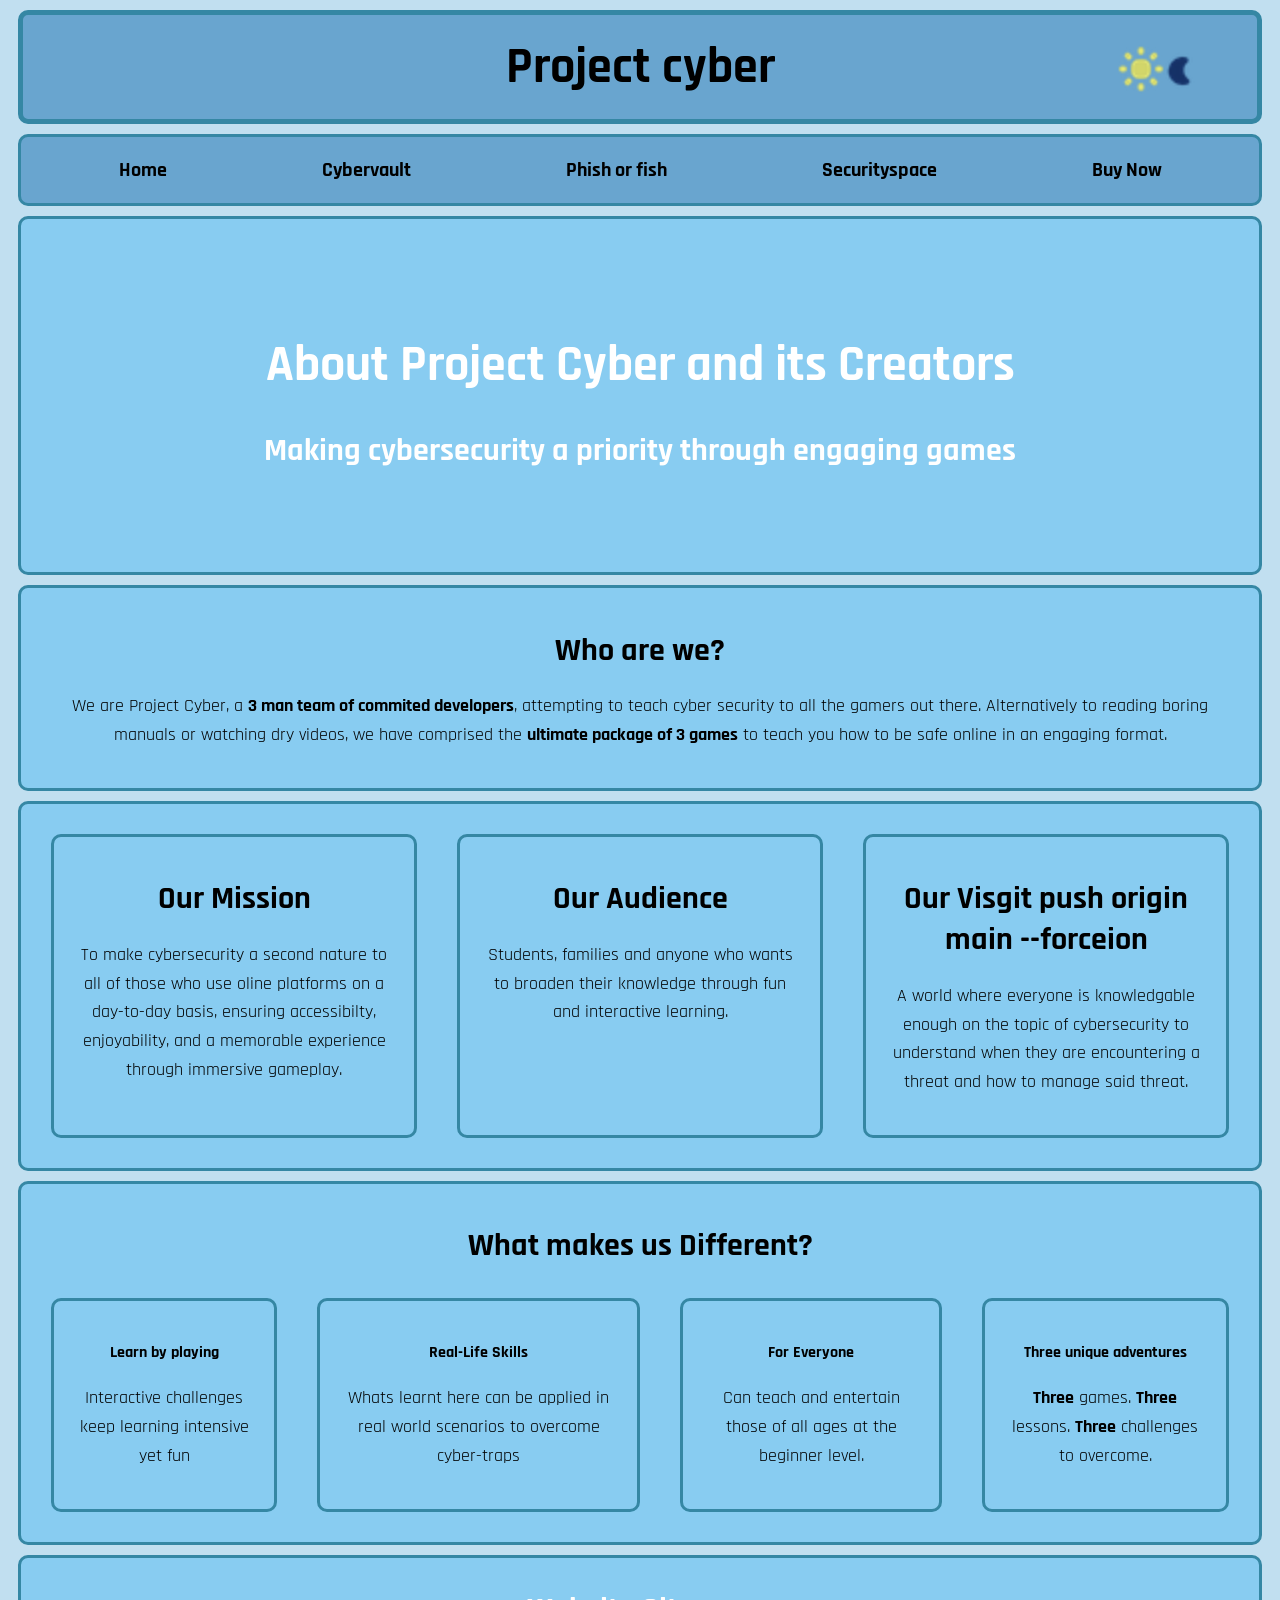
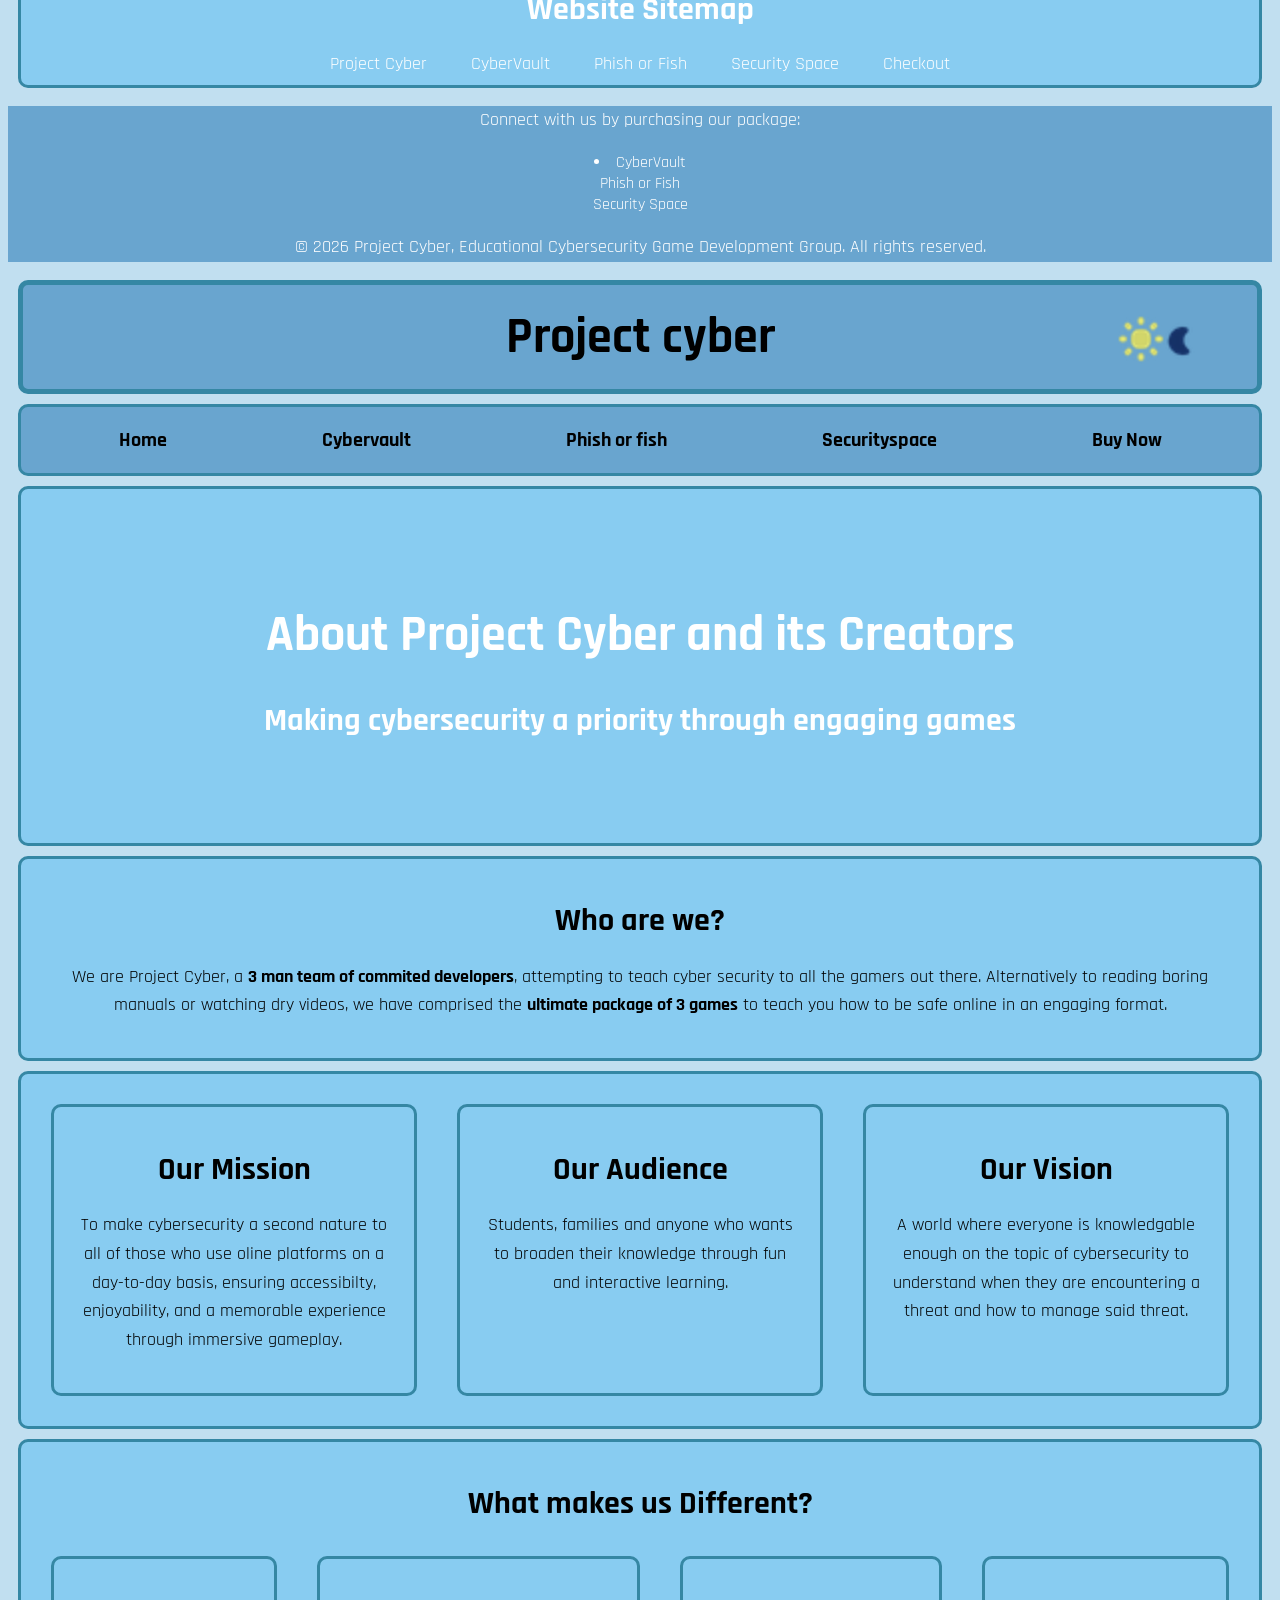
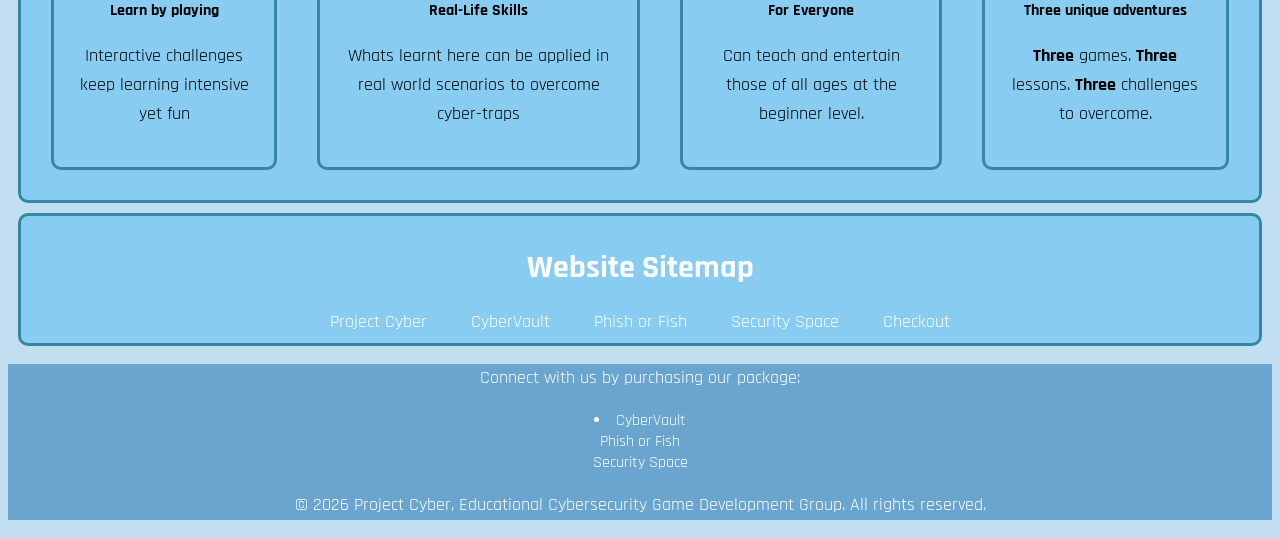
==== aboutus.html @ a11f14c0 "try fix error" ====
<!DOCTYPE html>
<link rel="stylesheet" href="styles.css">
<head>
    <link rel="stylesheet" href="styles.css">
    <link href="https://fonts.googleapis.com/css2?family=Rajdhani:wght@400;600;700&display=swap" rel="stylesheet">
    <title>About Us - Project Cyber</title>
</head>

<body data-theme="default">  
<div class="Webtitle normalcontainer">
    <span class="title">Project cyber</span>

    <label class="switch">
        <input id="toggler" type="checkbox">
           <img class="pressbutton" id="toggleicon" src="images/Sun.png"  alt="sun moon icon">
    </label>
</div>

<div class="Navigationbar normalcontainer">
    <a href="index.html">Home</a>
    <a href="cybervault.html">Cybervault</a>
    <a href="phish_or_fish.html">Phish or fish</a>
    <a href="securityspace.html">Securityspace</a>
    <a href="checkout.html">Buy Now</a>
</div>

<div class="aboutbanner normalcontainer">   
    <h1 class="bigh1">About Project Cyber and its Creators</h1>
    <h1>Making cybersecurity a priority through engaging games</h1>
</div>

<div class="aboutdesciption normalcontainer">   
    <h1>Who are we?</h1>
    <p>We are Project Cyber, a <b>3 man team of commited developers</b>, attempting to teach cyber security to all the gamers out there. Alternatively to reading boring manuals or watching dry videos, we have comprised the <b>ultimate package of 3 games</b> to teach you how to be safe online in an engaging format.</p>

</div>

<div class="mission normalcontainer hovercard">
    <div class="normalcontainer">
        <h1>Our Mission</h1>
        <p>To make cybersecurity a second nature to all of those who use oline platforms on a day-to-day basis, ensuring accessibilty, enjoyability, and a memorable experience through immersive gameplay.  </p>
    </div>

    <div class="normalcontainer">
        <h1>Our Audience</h1>
        <p>Students, families and anyone who wants to broaden their knowledge through fun and interactive learning.</p>
    </div>   
    
    <div class="normalcontainer">
        <h1>Our Visgit push origin main --forceion</h1>
        <p>A world where everyone is knowledgable enough on the topic of cybersecurity to understand when they are encountering a threat and how to manage said threat.</p>
    </div>

</div>



<div class="unique normalcontainer">
    <h1>What makes us Different?</h1>

    <div class="uniquecards hovercard">
        <div class="normalcontainer">
          <h4>Learn by playing</h4> 
           <p> Interactive challenges keep learning intensive yet fun</p> 
        </div>

        <div class="normalcontainer">
          <h4>Real-Life Skills</h4> 
           <p> Whats learnt here can be applied in real world scenarios to overcome cyber-traps</p> 
        </div>

        <div class="normalcontainer">
          <h4>For Everyone</h4> 
           <p> Can teach and entertain those of all ages at the beginner level.</p> 
        </div>
        
        <div class="normalcontainer">
          <h4>Three unique adventures</h4> 
           <p> <b>Three</b> games. <b>Three</b> lessons. <b>Three</b> challenges to overcome.</p> 
        </div>

    </div>
</div>



<div class="sitemap normalcontainer">
    <h1>Website Sitemap</h1>
    <div class="sitemap-links">
        <a href="index.html">Project Cyber</a>
        <a href="cybervault.html">CyberVault</a>
        <a href="phish_or_fish.html">Phish or Fish</a>
        <a href="securityspace.html">Security Space</a>
        <a href="checkout.html">Checkout</a>
    </div>
</div>

<footer>
<p>Connect with us by purchasing our package:
    <li>
        CyberVault<br>
        Phish or Fish<br>
        Security Space<br>
    </li>
</p>
<p>© 2026 Project Cyber, Educational Cybersecurity Game Development Group. All rights reserved.</p>
</footer>    
<script src="theme.js"></script>

</body>
<!DOCTYPE html>
<link rel="stylesheet" href="styles.css">
<head>
    <link rel="stylesheet" href="styles.css">
    <link href="https://fonts.googleapis.com/css2?family=Rajdhani:wght@400;600;700&display=swap" rel="stylesheet">
    <title>About Us - Project Cyber</title>
</head>

<body data-theme="default">  
<div class="Webtitle normalcontainer">
    <span class="title">Project cyber</span>

    <label class="switch">
        <input id="toggler" type="checkbox">
           <img class="pressbutton" id="toggleicon" src="images/Sun.png"  alt="sun moon icon">
    </label>
</div>

<div class="Navigationbar normalcontainer">
    <a href="index.html">Home</a>
    <a href="cybervault.html">Cybervault</a>
    <a href="phish_or_fish.html">Phish or fish</a>
    <a href="securityspace.html">Securityspace</a>
    <a href="checkout.html">Buy Now</a>
</div>

<div class="aboutbanner normalcontainer">   
    <h1 class="bigh1">About Project Cyber and its Creators</h1>
    <h1>Making cybersecurity a priority through engaging games</h1>
</div>

<div class="aboutdesciption normalcontainer">   
    <h1>Who are we?</h1>
    <p>We are Project Cyber, a <b>3 man team of commited developers</b>, attempting to teach cyber security to all the gamers out there. Alternatively to reading boring manuals or watching dry videos, we have comprised the <b>ultimate package of 3 games</b> to teach you how to be safe online in an engaging format.</p>

</div>

<div class="mission normalcontainer hovercard">
    <div class="normalcontainer">
        <h1>Our Mission</h1>
        <p>To make cybersecurity a second nature to all of those who use oline platforms on a day-to-day basis, ensuring accessibilty, enjoyability, and a memorable experience through immersive gameplay.  </p>
    </div>

    <div class="normalcontainer">
        <h1>Our Audience</h1>
        <p>Students, families and anyone who wants to broaden their knowledge through fun and interactive learning.</p>
    </div>   
    
    <div class="normalcontainer">
        <h1>Our Vision</h1>
        <p>A world where everyone is knowledgable enough on the topic of cybersecurity to understand when they are encountering a threat and how to manage said threat.</p>
    </div>

</div>



<div class="unique normalcontainer">
    <h1>What makes us Different?</h1>

    <div class="uniquecards hovercard">
        <div class="normalcontainer">
          <h4>Learn by playing</h4> 
           <p> Interactive challenges keep learning intensive yet fun</p> 
        </div>

        <div class="normalcontainer">
          <h4>Real-Life Skills</h4> 
           <p> Whats learnt here can be applied in real world scenarios to overcome cyber-traps</p> 
        </div>

        <div class="normalcontainer">
          <h4>For Everyone</h4> 
           <p> Can teach and entertain those of all ages at the beginner level.</p> 
        </div>
        
        <div class="normalcontainer">
          <h4>Three unique adventures</h4> 
           <p> <b>Three</b> games. <b>Three</b> lessons. <b>Three</b> challenges to overcome.</p> 
        </div>

    </div>
</div>



<div class="sitemap normalcontainer">
    <h1>Website Sitemap</h1>
    <div class="sitemap-links">
        <a href="index.html">Project Cyber</a>
        <a href="cybervault.html">CyberVault</a>
        <a href="phish_or_fish.html">Phish or Fish</a>
        <a href="securityspace.html">Security Space</a>
        <a href="checkout.html">Checkout</a>
    </div>
</div>

<footer>
<p>Connect with us by purchasing our package:
    <li>
        CyberVault<br>
        Phish or Fish<br>
        Security Space<br>
    </li>
</p>
<p>© 2026 Project Cyber, Educational Cybersecurity Game Development Group. All rights reserved.</p>
</footer>    
<script src="theme.js"></script>

</body>
---- styles.css ----
g/* Light mode theme :root means that it's the default */
:root, [data-theme="default"] {
    --body-bg-color:#C1DFF0;
    --container-bg-color:#88CCF1;
    --container-border-color:#3587A4;
    --topbar-bg-color:#69a5cf;
    --text-color:black;
    --gameicons-bg-color:rgb(167, 213, 253);
    --gdbackground: linear-gradient(to bottom right, #3366cc 0%, #66ffff 100%); /* This is a gradient */
}

/*Colour theme for when toggled on dark mode, will use these variables*/
[data-theme="dark"] {
    --body-bg-color:#0E1A24;
    --container-bg-color:#172D3E;
    --container-border-color:#3587A4;
    --topbar-bg-color:#1F3C53;
    --text-color:#ffffff;
    --gameicons-bg-color:#244966;
    --gdbackground: linear-gradient(to bottom right, #003399 0%, #99ccff 100%);
}



body {
    background-color: var(--body-bg-color);
    color: var(--text-color);
    font-family: 'Rajdhani', sans-serif; /*Applies the font to everything*/
    color:var(--text-color); /* Makes all text default var text colour*/
    text-align: center; /* All text aligned center*/
    
}

.normalbutton a {
    display: inline-block;
    padding: 8px 20px;
    background-color: var(--container-border-color);
    color: white; /* overrides default blue hyperlink colour*/
    text-decoration: none;
    border-radius: 20px;
    font-weight: bold;
    transition: 0.3s;
}

.normalbutton a:hover {
    transform: scale(1.05);
    background-color:#00bfff;
}

.normalcontainer {
    background-color: var(--container-bg-color);
    border: 3px solid var(--container-border-color);
    border-radius: 10px;
    padding: 20px; /* spacing between other stuff */
    margin: 10px;
}

.Webtitle {
    background-color:var(--topbar-bg-color);
    font-size:50px;
    border-width: 5px; /* Overrides the .normalcontainer border width*/
    font-weight:bold;
    justify-content:center;
    display:flex; /* can arrange both title and icon flexibly */
    position: relative;
}

.hovercard div {
    transition: 0.3s;
}

.hovercard div:hover{ /* Hover effect for all hover cards inside a div only, so no p or h2 etc */
    transform: translateY(-8px);
    box-shadow: 0 10px 20px rgba(0,0,0,0.3);
}

p {
    font-size: 18px;
    line-height: 1.6;
    text-decoration: none;
}

.bigh1 {
    font-size: 50px;
}


/* Change theme sun/moon button css */

.switch {
    position: absolute;
    right: 60px;
    top: 15%;
    transition: transform 0.3s; /* Gives transition time */
}

.switch:hover {
    transform: scale(1.1); /* make 1.1 bigger than originally */
}

.switch input {
    display: none; /* Hides the checkbox */
}

.pressbutton {
    width: 80px;
    transition: transform(0.3s);
}


/* Navigation bar css */

.Navigationbar {
    background-color:var(--topbar-bg-color);
    font-size: 20px; 
    display: flex;
    justify-content: space-around; /* spaces everything evenly due to flex */
}

/* Padding for navbar ahrefs */
.Navigationbar a {
    color:black;
    text-decoration:none;
    font-weight: bold; 
    border-radius:10px;
    padding:0 5%; /* 0 padding for top and bottom, 5% padding for left and right */
    transition: 0.3s;
}

.Navigationbar a:hover { /* the css on hover */
    border-radius:10px;
    background-color: #00bfff;
    color: white;
    transform: translateY(-3px);

}

.aboutstats {
    display: flex;
    justify-content: space-around;
    gap: 10px;
    margin-top: 20px;
}

.statcard {
    width: 30%;
    border: 2px solid var(--container-border-color);
    border-radius: 10px;
    padding: 10px;
}

.whycards {
    display: flex;
    justify-content: center;
    gap: 15px;
}

.whycard {
    width: 30%;
    border: 2px solid var(--container-border-color);
    border-radius: 10px;
    padding: 15px;
}

.skillcards {
    flex-wrap: wrap;
    margin-top: 30px;
}

.gameicons {
    width: 100%;
}

.gameicons p {
    margin-bottom: 20px;
}

.gameitem {
    display: inline-block;
    width: 30%; /* Each gameitem takes up 30% of 100% */
    margin: 5px;
    box-sizing: border-box;
    vertical-align: top; 
}

/* Css applies only for images in gameitem div */
.gameitem img { 
    width:90%;
    border: 5px solid var(--container-border-color);
    border-radius: 10px;
    margin: 5px; /*spacing between the images*/
    height: 200px;
    object-fit: cover;
}

.gameitem p {
    border: 2px solid var(--container-border-color);
    border-radius: 20px;
    padding: 8px;
    font-size: 16px;
    font-weight: bold;
    margin: 10px;
    line-height: 1.5;
}

.mainstuff {
    margin: 10px;
    color:white;
    border-radius: 10px;
    background: var(--gdbackground);
    border: 3px solid var(--container-border-color);
    padding-bottom: 20px; /* Padding only for bottom */
}

/* Sitemap css */

.sitemap {
    text-align: center;
    color: white;
    padding: 10px;
}

.sitemap-links a {
    color: white;
    text-decoration: none;
    font-size: 18px;
    margin: 10px;
    padding: 0 10px;
}

.sitemap-links a:hover { 
    background-color: skyblue;
    border-radius: 10px;
}

footer { 
    background-color: var(--topbar-bg-color);
    padding: 0px, 10px;
    color: white;
}

/* About Us page css */

.aboutbanner {
    padding: 80px 20px; /* 80px padding for top and bottom, 20px padding for left and right */
    color: white;
    border-radius: 10px;
    border: 3px solid var(--container-border-color);
}

.mission {
    display: flex;
    justify-content: space-around;
    gap: 20px;
}

.mission .normalcontainer {
    width: 30%;
}


.uniquecards {
    display: flex;
    justify-content: space-around;
    gap: 20px;
    margin-top: 10px;
}

ul {
    list-style:none;
}

/* STYLES FOR ALL INDIVIDUAL GAMES*/

.gamebanner {
    background-size: cover;
    background-repeat: no-repeat;
    background-position: center;
    text-align:center;
    color:white;
    padding: 80px 20px;
    margin:10px;
    border-radius: 10px;
    border: 3px solid var(--container-border-color)
    
}

.securitybanner {
     background-image: url(images/Securityspace.png);
}

.cyberbanner {
    background-image: url(images/Cyberbanner.png);
}

.fishbanner {
    background-image: url(images/fishbanner.png);
}

/* CAROUSEL IMAGES THING */


.gameplay-section img {
    border-radius: 10px;
    border: 3px solid var(--container-border-color);
    transition: 0.3s;
}

.gameplay-section img:hover {
    transform: scale(1.02);
}

.slideshow-container {
    max-width: 99%; /* Just enough space so that the scrolling bar at bottom doesn't appear */
    position: relative;
}

.slide {
    display: none;
}

.slideshow-container img {
    vertical-align: middle; 
    width: 70%;
    height:450px;
}


.prev, .next {
  cursor: pointer;
  position: absolute;
  top: 50%;
  width: auto;
  padding: 16px;
  margin-top: -22px;
  color: white;
  font-weight: bold;
  font-size: 18px;
  transition: 0.3s;
  border-radius: 0 3px 3px 0;
  background-color:#5680bb
}

.prev:hover, .next:hover {
    transform: scale(1.1)
}

/* Position the "next button" to the right */
.next {
  right: 0;
  border-radius: 3px;
  margin: 0 5%;
}

.prev {
    left: 0;
    border-radius: 3px;
    margin: 0 5%;
}

.text {
  color: #f2f2f2;
  font-size: 15px;
  padding: 8px 12px;
  position: absolute;
  bottom: 8px;
  width: 100%;
}

.numbertext {
  color: #f2f2f2;
  font-size: 12px;
  padding: 8px 12px;
  position: absolute;
  top: 0;
}

.simplecards {
    display: flex;
    gap: 20px;
    margin: 20px 10px;
}

.simplecard {
    flex: 1;
    padding: 20px;
}

/* Feature Cards */

.featurecardwrapper {
    display: flex;
    gap: 0.5%; /* Percentage so gap differs for screens */
}

.featurecard {
    width: 48%;
    transition: 0.3s;
}

.featurecard img {
    width: 70%;
    height: 200px;
    padding-top: 10px;
}

/* SECURITYSPACE CSS */


.gradtext {
    background: linear-gradient(to bottom right, #0303c4 0%, #26b968 100%); /* The gradient background for the div */
}

.gradtext2 {
    background: linear-gradient(to bottom right, #3366cc 0%, #33cccc 100%);
}

.gradtext, .gradtext2 {
    -webkit-background-clip: text; /* Makes the gradient only appear on text*/
    background-clip: text;
    color: transparent;
    font-size: 60px; /* makes the text bigger*/
}

/* VIBU PERSONAL PAGE SPECIFIC*/
/* Vertical Facility Map */

.map-room {
    width: 45%;
    padding: 20px;
    background-color: var(--gameicons-bg-color);
    border: 3px solid var(--container-border-color);
    border-radius: 10px;
    display: flex;
    flex-direction: column;
    align-items: center;
    justify-content: flex-start;
}

.zonetext .normalcontainer {
    margin: 0;
    flex: 0 0 auto;
}

.map-room h4 {
    margin: 0;
    margin-top: 15px;
}


.map-room img {
    width: 90%;
    object-fit: cover;
    border-radius: 10px;
    flex: 1;
    min-height: 0;
}

.zonerow {
    display: flex;
    justify-content: center;
    align-items: stretch;
    gap: 20px;
    margin-top: 20px;
}

.zonetext {
    display: flex;
    flex-direction: column;
    gap: 30px;
    width: 35%;
}

.zonetext .normalcontainer h4:first-child {
    margin-top: 0;
    margin-bottom: 10px;
    font-size: 22px;
    color: var(--container-border-color);
}

.zonetext .normalcontainer h4:nth-child(2) {
    font-size: 24px;
    margin-top: 0;
    margin-bottom: 20px;
}


.map-arrow {
    font-size: 45px;
    font-weight: bold;
    color: var(--container-border-color);
    margin-left: 36%;
    margin-top: 20px;
    margin-bottom: 20px;
}

/* Personal CSS for phish or fish webpage */

.quiz-round input {
    display: none; /* Hides the radio buttons */
}

.quiz-round label {
    display: inline block;
    padding: 12px 30px;
    border-radius: 10px;
    margin: 5px;
}

.quiz-round label:hover {
    background-color: var(--container-border-color);
    transform: scale(1.05);
}

#correct, #wrong {
    display: none; /* Hides the correct and wrong messages */
}

#fish:checked ~ #wrong {
    display: block; /* Shows the wrong message if fish is selected */
}

#phish:checked ~ #correct {
    display: block; /* Shows the correct message if fish is selected */
}
---- styles.css ----
g/* Light mode theme :root means that it's the default */
:root, [data-theme="default"] {
    --body-bg-color:#C1DFF0;
    --container-bg-color:#88CCF1;
    --container-border-color:#3587A4;
    --topbar-bg-color:#69a5cf;
    --text-color:black;
    --gameicons-bg-color:rgb(167, 213, 253);
    --gdbackground: linear-gradient(to bottom right, #3366cc 0%, #66ffff 100%); /* This is a gradient */
}

/*Colour theme for when toggled on dark mode, will use these variables*/
[data-theme="dark"] {
    --body-bg-color:#0E1A24;
    --container-bg-color:#172D3E;
    --container-border-color:#3587A4;
    --topbar-bg-color:#1F3C53;
    --text-color:#ffffff;
    --gameicons-bg-color:#244966;
    --gdbackground: linear-gradient(to bottom right, #003399 0%, #99ccff 100%);
}



body {
    background-color: var(--body-bg-color);
    color: var(--text-color);
    font-family: 'Rajdhani', sans-serif; /*Applies the font to everything*/
    color:var(--text-color); /* Makes all text default var text colour*/
    text-align: center; /* All text aligned center*/
    
}

.normalbutton a {
    display: inline-block;
    padding: 8px 20px;
    background-color: var(--container-border-color);
    color: white; /* overrides default blue hyperlink colour*/
    text-decoration: none;
    border-radius: 20px;
    font-weight: bold;
    transition: 0.3s;
}

.normalbutton a:hover {
    transform: scale(1.05);
    background-color:#00bfff;
}

.normalcontainer {
    background-color: var(--container-bg-color);
    border: 3px solid var(--container-border-color);
    border-radius: 10px;
    padding: 20px; /* spacing between other stuff */
    margin: 10px;
}

.Webtitle {
    background-color:var(--topbar-bg-color);
    font-size:50px;
    border-width: 5px; /* Overrides the .normalcontainer border width*/
    font-weight:bold;
    justify-content:center;
    display:flex; /* can arrange both title and icon flexibly */
    position: relative;
}

.hovercard div {
    transition: 0.3s;
}

.hovercard div:hover{ /* Hover effect for all hover cards inside a div only, so no p or h2 etc */
    transform: translateY(-8px);
    box-shadow: 0 10px 20px rgba(0,0,0,0.3);
}

p {
    font-size: 18px;
    line-height: 1.6;
    text-decoration: none;
}

.bigh1 {
    font-size: 50px;
}


/* Change theme sun/moon button css */

.switch {
    position: absolute;
    right: 60px;
    top: 15%;
    transition: transform 0.3s; /* Gives transition time */
}

.switch:hover {
    transform: scale(1.1); /* make 1.1 bigger than originally */
}

.switch input {
    display: none; /* Hides the checkbox */
}

.pressbutton {
    width: 80px;
    transition: transform(0.3s);
}


/* Navigation bar css */

.Navigationbar {
    background-color:var(--topbar-bg-color);
    font-size: 20px; 
    display: flex;
    justify-content: space-around; /* spaces everything evenly due to flex */
}

/* Padding for navbar ahrefs */
.Navigationbar a {
    color:black;
    text-decoration:none;
    font-weight: bold; 
    border-radius:10px;
    padding:0 5%; /* 0 padding for top and bottom, 5% padding for left and right */
    transition: 0.3s;
}

.Navigationbar a:hover { /* the css on hover */
    border-radius:10px;
    background-color: #00bfff;
    color: white;
    transform: translateY(-3px);

}

.aboutstats {
    display: flex;
    justify-content: space-around;
    gap: 10px;
    margin-top: 20px;
}

.statcard {
    width: 30%;
    border: 2px solid var(--container-border-color);
    border-radius: 10px;
    padding: 10px;
}

.whycards {
    display: flex;
    justify-content: center;
    gap: 15px;
}

.whycard {
    width: 30%;
    border: 2px solid var(--container-border-color);
    border-radius: 10px;
    padding: 15px;
}

.skillcards {
    flex-wrap: wrap;
    margin-top: 30px;
}

.gameicons {
    width: 100%;
}

.gameicons p {
    margin-bottom: 20px;
}

.gameitem {
    display: inline-block;
    width: 30%; /* Each gameitem takes up 30% of 100% */
    margin: 5px;
    box-sizing: border-box;
    vertical-align: top; 
}

/* Css applies only for images in gameitem div */
.gameitem img { 
    width:90%;
    border: 5px solid var(--container-border-color);
    border-radius: 10px;
    margin: 5px; /*spacing between the images*/
    height: 200px;
    object-fit: cover;
}

.gameitem p {
    border: 2px solid var(--container-border-color);
    border-radius: 20px;
    padding: 8px;
    font-size: 16px;
    font-weight: bold;
    margin: 10px;
    line-height: 1.5;
}

.mainstuff {
    margin: 10px;
    color:white;
    border-radius: 10px;
    background: var(--gdbackground);
    border: 3px solid var(--container-border-color);
    padding-bottom: 20px; /* Padding only for bottom */
}

/* Sitemap css */

.sitemap {
    text-align: center;
    color: white;
    padding: 10px;
}

.sitemap-links a {
    color: white;
    text-decoration: none;
    font-size: 18px;
    margin: 10px;
    padding: 0 10px;
}

.sitemap-links a:hover { 
    background-color: skyblue;
    border-radius: 10px;
}

footer { 
    background-color: var(--topbar-bg-color);
    padding: 0px, 10px;
    color: white;
}

/* About Us page css */

.aboutbanner {
    padding: 80px 20px; /* 80px padding for top and bottom, 20px padding for left and right */
    color: white;
    border-radius: 10px;
    border: 3px solid var(--container-border-color);
}

.mission {
    display: flex;
    justify-content: space-around;
    gap: 20px;
}

.mission .normalcontainer {
    width: 30%;
}


.uniquecards {
    display: flex;
    justify-content: space-around;
    gap: 20px;
    margin-top: 10px;
}

ul {
    list-style:none;
}

/* STYLES FOR ALL INDIVIDUAL GAMES*/

.gamebanner {
    background-size: cover;
    background-repeat: no-repeat;
    background-position: center;
    text-align:center;
    color:white;
    padding: 80px 20px;
    margin:10px;
    border-radius: 10px;
    border: 3px solid var(--container-border-color)
    
}

.securitybanner {
     background-image: url(images/Securityspace.png);
}

.cyberbanner {
    background-image: url(images/Cyberbanner.png);
}

.fishbanner {
    background-image: url(images/fishbanner.png);
}

/* CAROUSEL IMAGES THING */


.gameplay-section img {
    border-radius: 10px;
    border: 3px solid var(--container-border-color);
    transition: 0.3s;
}

.gameplay-section img:hover {
    transform: scale(1.02);
}

.slideshow-container {
    max-width: 99%; /* Just enough space so that the scrolling bar at bottom doesn't appear */
    position: relative;
}

.slide {
    display: none;
}

.slideshow-container img {
    vertical-align: middle; 
    width: 70%;
    height:450px;
}


.prev, .next {
  cursor: pointer;
  position: absolute;
  top: 50%;
  width: auto;
  padding: 16px;
  margin-top: -22px;
  color: white;
  font-weight: bold;
  font-size: 18px;
  transition: 0.3s;
  border-radius: 0 3px 3px 0;
  background-color:#5680bb
}

.prev:hover, .next:hover {
    transform: scale(1.1)
}

/* Position the "next button" to the right */
.next {
  right: 0;
  border-radius: 3px;
  margin: 0 5%;
}

.prev {
    left: 0;
    border-radius: 3px;
    margin: 0 5%;
}

.text {
  color: #f2f2f2;
  font-size: 15px;
  padding: 8px 12px;
  position: absolute;
  bottom: 8px;
  width: 100%;
}

.numbertext {
  color: #f2f2f2;
  font-size: 12px;
  padding: 8px 12px;
  position: absolute;
  top: 0;
}

.simplecards {
    display: flex;
    gap: 20px;
    margin: 20px 10px;
}

.simplecard {
    flex: 1;
    padding: 20px;
}

/* Feature Cards */

.featurecardwrapper {
    display: flex;
    gap: 0.5%; /* Percentage so gap differs for screens */
}

.featurecard {
    width: 48%;
    transition: 0.3s;
}

.featurecard img {
    width: 70%;
    height: 200px;
    padding-top: 10px;
}

/* SECURITYSPACE CSS */


.gradtext {
    background: linear-gradient(to bottom right, #0303c4 0%, #26b968 100%); /* The gradient background for the div */
}

.gradtext2 {
    background: linear-gradient(to bottom right, #3366cc 0%, #33cccc 100%);
}

.gradtext, .gradtext2 {
    -webkit-background-clip: text; /* Makes the gradient only appear on text*/
    background-clip: text;
    color: transparent;
    font-size: 60px; /* makes the text bigger*/
}

/* VIBU PERSONAL PAGE SPECIFIC*/
/* Vertical Facility Map */

.map-room {
    width: 45%;
    padding: 20px;
    background-color: var(--gameicons-bg-color);
    border: 3px solid var(--container-border-color);
    border-radius: 10px;
    display: flex;
    flex-direction: column;
    align-items: center;
    justify-content: flex-start;
}

.zonetext .normalcontainer {
    margin: 0;
    flex: 0 0 auto;
}

.map-room h4 {
    margin: 0;
    margin-top: 15px;
}


.map-room img {
    width: 90%;
    object-fit: cover;
    border-radius: 10px;
    flex: 1;
    min-height: 0;
}

.zonerow {
    display: flex;
    justify-content: center;
    align-items: stretch;
    gap: 20px;
    margin-top: 20px;
}

.zonetext {
    display: flex;
    flex-direction: column;
    gap: 30px;
    width: 35%;
}

.zonetext .normalcontainer h4:first-child {
    margin-top: 0;
    margin-bottom: 10px;
    font-size: 22px;
    color: var(--container-border-color);
}

.zonetext .normalcontainer h4:nth-child(2) {
    font-size: 24px;
    margin-top: 0;
    margin-bottom: 20px;
}


.map-arrow {
    font-size: 45px;
    font-weight: bold;
    color: var(--container-border-color);
    margin-left: 36%;
    margin-top: 20px;
    margin-bottom: 20px;
}

/* Personal CSS for phish or fish webpage */

.quiz-round input {
    display: none; /* Hides the radio buttons */
}

.quiz-round label {
    display: inline block;
    padding: 12px 30px;
    border-radius: 10px;
    margin: 5px;
}

.quiz-round label:hover {
    background-color: var(--container-border-color);
    transform: scale(1.05);
}

#correct, #wrong {
    display: none; /* Hides the correct and wrong messages */
}

#fish:checked ~ #wrong {
    display: block; /* Shows the wrong message if fish is selected */
}

#phish:checked ~ #correct {
    display: block; /* Shows the correct message if fish is selected */
}
---- styles.css ----
g/* Light mode theme :root means that it's the default */
:root, [data-theme="default"] {
    --body-bg-color:#C1DFF0;
    --container-bg-color:#88CCF1;
    --container-border-color:#3587A4;
    --topbar-bg-color:#69a5cf;
    --text-color:black;
    --gameicons-bg-color:rgb(167, 213, 253);
    --gdbackground: linear-gradient(to bottom right, #3366cc 0%, #66ffff 100%); /* This is a gradient */
}

/*Colour theme for when toggled on dark mode, will use these variables*/
[data-theme="dark"] {
    --body-bg-color:#0E1A24;
    --container-bg-color:#172D3E;
    --container-border-color:#3587A4;
    --topbar-bg-color:#1F3C53;
    --text-color:#ffffff;
    --gameicons-bg-color:#244966;
    --gdbackground: linear-gradient(to bottom right, #003399 0%, #99ccff 100%);
}



body {
    background-color: var(--body-bg-color);
    color: var(--text-color);
    font-family: 'Rajdhani', sans-serif; /*Applies the font to everything*/
    color:var(--text-color); /* Makes all text default var text colour*/
    text-align: center; /* All text aligned center*/
    
}

.normalbutton a {
    display: inline-block;
    padding: 8px 20px;
    background-color: var(--container-border-color);
    color: white; /* overrides default blue hyperlink colour*/
    text-decoration: none;
    border-radius: 20px;
    font-weight: bold;
    transition: 0.3s;
}

.normalbutton a:hover {
    transform: scale(1.05);
    background-color:#00bfff;
}

.normalcontainer {
    background-color: var(--container-bg-color);
    border: 3px solid var(--container-border-color);
    border-radius: 10px;
    padding: 20px; /* spacing between other stuff */
    margin: 10px;
}

.Webtitle {
    background-color:var(--topbar-bg-color);
    font-size:50px;
    border-width: 5px; /* Overrides the .normalcontainer border width*/
    font-weight:bold;
    justify-content:center;
    display:flex; /* can arrange both title and icon flexibly */
    position: relative;
}

.hovercard div {
    transition: 0.3s;
}

.hovercard div:hover{ /* Hover effect for all hover cards inside a div only, so no p or h2 etc */
    transform: translateY(-8px);
    box-shadow: 0 10px 20px rgba(0,0,0,0.3);
}

p {
    font-size: 18px;
    line-height: 1.6;
    text-decoration: none;
}

.bigh1 {
    font-size: 50px;
}


/* Change theme sun/moon button css */

.switch {
    position: absolute;
    right: 60px;
    top: 15%;
    transition: transform 0.3s; /* Gives transition time */
}

.switch:hover {
    transform: scale(1.1); /* make 1.1 bigger than originally */
}

.switch input {
    display: none; /* Hides the checkbox */
}

.pressbutton {
    width: 80px;
    transition: transform(0.3s);
}


/* Navigation bar css */

.Navigationbar {
    background-color:var(--topbar-bg-color);
    font-size: 20px; 
    display: flex;
    justify-content: space-around; /* spaces everything evenly due to flex */
}

/* Padding for navbar ahrefs */
.Navigationbar a {
    color:black;
    text-decoration:none;
    font-weight: bold; 
    border-radius:10px;
    padding:0 5%; /* 0 padding for top and bottom, 5% padding for left and right */
    transition: 0.3s;
}

.Navigationbar a:hover { /* the css on hover */
    border-radius:10px;
    background-color: #00bfff;
    color: white;
    transform: translateY(-3px);

}

.aboutstats {
    display: flex;
    justify-content: space-around;
    gap: 10px;
    margin-top: 20px;
}

.statcard {
    width: 30%;
    border: 2px solid var(--container-border-color);
    border-radius: 10px;
    padding: 10px;
}

.whycards {
    display: flex;
    justify-content: center;
    gap: 15px;
}

.whycard {
    width: 30%;
    border: 2px solid var(--container-border-color);
    border-radius: 10px;
    padding: 15px;
}

.skillcards {
    flex-wrap: wrap;
    margin-top: 30px;
}

.gameicons {
    width: 100%;
}

.gameicons p {
    margin-bottom: 20px;
}

.gameitem {
    display: inline-block;
    width: 30%; /* Each gameitem takes up 30% of 100% */
    margin: 5px;
    box-sizing: border-box;
    vertical-align: top; 
}

/* Css applies only for images in gameitem div */
.gameitem img { 
    width:90%;
    border: 5px solid var(--container-border-color);
    border-radius: 10px;
    margin: 5px; /*spacing between the images*/
    height: 200px;
    object-fit: cover;
}

.gameitem p {
    border: 2px solid var(--container-border-color);
    border-radius: 20px;
    padding: 8px;
    font-size: 16px;
    font-weight: bold;
    margin: 10px;
    line-height: 1.5;
}

.mainstuff {
    margin: 10px;
    color:white;
    border-radius: 10px;
    background: var(--gdbackground);
    border: 3px solid var(--container-border-color);
    padding-bottom: 20px; /* Padding only for bottom */
}

/* Sitemap css */

.sitemap {
    text-align: center;
    color: white;
    padding: 10px;
}

.sitemap-links a {
    color: white;
    text-decoration: none;
    font-size: 18px;
    margin: 10px;
    padding: 0 10px;
}

.sitemap-links a:hover { 
    background-color: skyblue;
    border-radius: 10px;
}

footer { 
    background-color: var(--topbar-bg-color);
    padding: 0px, 10px;
    color: white;
}

/* About Us page css */

.aboutbanner {
    padding: 80px 20px; /* 80px padding for top and bottom, 20px padding for left and right */
    color: white;
    border-radius: 10px;
    border: 3px solid var(--container-border-color);
}

.mission {
    display: flex;
    justify-content: space-around;
    gap: 20px;
}

.mission .normalcontainer {
    width: 30%;
}


.uniquecards {
    display: flex;
    justify-content: space-around;
    gap: 20px;
    margin-top: 10px;
}

ul {
    list-style:none;
}

/* STYLES FOR ALL INDIVIDUAL GAMES*/

.gamebanner {
    background-size: cover;
    background-repeat: no-repeat;
    background-position: center;
    text-align:center;
    color:white;
    padding: 80px 20px;
    margin:10px;
    border-radius: 10px;
    border: 3px solid var(--container-border-color)
    
}

.securitybanner {
     background-image: url(images/Securityspace.png);
}

.cyberbanner {
    background-image: url(images/Cyberbanner.png);
}

.fishbanner {
    background-image: url(images/fishbanner.png);
}

/* CAROUSEL IMAGES THING */


.gameplay-section img {
    border-radius: 10px;
    border: 3px solid var(--container-border-color);
    transition: 0.3s;
}

.gameplay-section img:hover {
    transform: scale(1.02);
}

.slideshow-container {
    max-width: 99%; /* Just enough space so that the scrolling bar at bottom doesn't appear */
    position: relative;
}

.slide {
    display: none;
}

.slideshow-container img {
    vertical-align: middle; 
    width: 70%;
    height:450px;
}


.prev, .next {
  cursor: pointer;
  position: absolute;
  top: 50%;
  width: auto;
  padding: 16px;
  margin-top: -22px;
  color: white;
  font-weight: bold;
  font-size: 18px;
  transition: 0.3s;
  border-radius: 0 3px 3px 0;
  background-color:#5680bb
}

.prev:hover, .next:hover {
    transform: scale(1.1)
}

/* Position the "next button" to the right */
.next {
  right: 0;
  border-radius: 3px;
  margin: 0 5%;
}

.prev {
    left: 0;
    border-radius: 3px;
    margin: 0 5%;
}

.text {
  color: #f2f2f2;
  font-size: 15px;
  padding: 8px 12px;
  position: absolute;
  bottom: 8px;
  width: 100%;
}

.numbertext {
  color: #f2f2f2;
  font-size: 12px;
  padding: 8px 12px;
  position: absolute;
  top: 0;
}

.simplecards {
    display: flex;
    gap: 20px;
    margin: 20px 10px;
}

.simplecard {
    flex: 1;
    padding: 20px;
}

/* Feature Cards */

.featurecardwrapper {
    display: flex;
    gap: 0.5%; /* Percentage so gap differs for screens */
}

.featurecard {
    width: 48%;
    transition: 0.3s;
}

.featurecard img {
    width: 70%;
    height: 200px;
    padding-top: 10px;
}

/* SECURITYSPACE CSS */


.gradtext {
    background: linear-gradient(to bottom right, #0303c4 0%, #26b968 100%); /* The gradient background for the div */
}

.gradtext2 {
    background: linear-gradient(to bottom right, #3366cc 0%, #33cccc 100%);
}

.gradtext, .gradtext2 {
    -webkit-background-clip: text; /* Makes the gradient only appear on text*/
    background-clip: text;
    color: transparent;
    font-size: 60px; /* makes the text bigger*/
}

/* VIBU PERSONAL PAGE SPECIFIC*/
/* Vertical Facility Map */

.map-room {
    width: 45%;
    padding: 20px;
    background-color: var(--gameicons-bg-color);
    border: 3px solid var(--container-border-color);
    border-radius: 10px;
    display: flex;
    flex-direction: column;
    align-items: center;
    justify-content: flex-start;
}

.zonetext .normalcontainer {
    margin: 0;
    flex: 0 0 auto;
}

.map-room h4 {
    margin: 0;
    margin-top: 15px;
}


.map-room img {
    width: 90%;
    object-fit: cover;
    border-radius: 10px;
    flex: 1;
    min-height: 0;
}

.zonerow {
    display: flex;
    justify-content: center;
    align-items: stretch;
    gap: 20px;
    margin-top: 20px;
}

.zonetext {
    display: flex;
    flex-direction: column;
    gap: 30px;
    width: 35%;
}

.zonetext .normalcontainer h4:first-child {
    margin-top: 0;
    margin-bottom: 10px;
    font-size: 22px;
    color: var(--container-border-color);
}

.zonetext .normalcontainer h4:nth-child(2) {
    font-size: 24px;
    margin-top: 0;
    margin-bottom: 20px;
}


.map-arrow {
    font-size: 45px;
    font-weight: bold;
    color: var(--container-border-color);
    margin-left: 36%;
    margin-top: 20px;
    margin-bottom: 20px;
}

/* Personal CSS for phish or fish webpage */

.quiz-round input {
    display: none; /* Hides the radio buttons */
}

.quiz-round label {
    display: inline block;
    padding: 12px 30px;
    border-radius: 10px;
    margin: 5px;
}

.quiz-round label:hover {
    background-color: var(--container-border-color);
    transform: scale(1.05);
}

#correct, #wrong {
    display: none; /* Hides the correct and wrong messages */
}

#fish:checked ~ #wrong {
    display: block; /* Shows the wrong message if fish is selected */
}

#phish:checked ~ #correct {
    display: block; /* Shows the correct message if fish is selected */
}
---- styles.css ----
g/* Light mode theme :root means that it's the default */
:root, [data-theme="default"] {
    --body-bg-color:#C1DFF0;
    --container-bg-color:#88CCF1;
    --container-border-color:#3587A4;
    --topbar-bg-color:#69a5cf;
    --text-color:black;
    --gameicons-bg-color:rgb(167, 213, 253);
    --gdbackground: linear-gradient(to bottom right, #3366cc 0%, #66ffff 100%); /* This is a gradient */
}

/*Colour theme for when toggled on dark mode, will use these variables*/
[data-theme="dark"] {
    --body-bg-color:#0E1A24;
    --container-bg-color:#172D3E;
    --container-border-color:#3587A4;
    --topbar-bg-color:#1F3C53;
    --text-color:#ffffff;
    --gameicons-bg-color:#244966;
    --gdbackground: linear-gradient(to bottom right, #003399 0%, #99ccff 100%);
}



body {
    background-color: var(--body-bg-color);
    color: var(--text-color);
    font-family: 'Rajdhani', sans-serif; /*Applies the font to everything*/
    color:var(--text-color); /* Makes all text default var text colour*/
    text-align: center; /* All text aligned center*/
    
}

.normalbutton a {
    display: inline-block;
    padding: 8px 20px;
    background-color: var(--container-border-color);
    color: white; /* overrides default blue hyperlink colour*/
    text-decoration: none;
    border-radius: 20px;
    font-weight: bold;
    transition: 0.3s;
}

.normalbutton a:hover {
    transform: scale(1.05);
    background-color:#00bfff;
}

.normalcontainer {
    background-color: var(--container-bg-color);
    border: 3px solid var(--container-border-color);
    border-radius: 10px;
    padding: 20px; /* spacing between other stuff */
    margin: 10px;
}

.Webtitle {
    background-color:var(--topbar-bg-color);
    font-size:50px;
    border-width: 5px; /* Overrides the .normalcontainer border width*/
    font-weight:bold;
    justify-content:center;
    display:flex; /* can arrange both title and icon flexibly */
    position: relative;
}

.hovercard div {
    transition: 0.3s;
}

.hovercard div:hover{ /* Hover effect for all hover cards inside a div only, so no p or h2 etc */
    transform: translateY(-8px);
    box-shadow: 0 10px 20px rgba(0,0,0,0.3);
}

p {
    font-size: 18px;
    line-height: 1.6;
    text-decoration: none;
}

.bigh1 {
    font-size: 50px;
}


/* Change theme sun/moon button css */

.switch {
    position: absolute;
    right: 60px;
    top: 15%;
    transition: transform 0.3s; /* Gives transition time */
}

.switch:hover {
    transform: scale(1.1); /* make 1.1 bigger than originally */
}

.switch input {
    display: none; /* Hides the checkbox */
}

.pressbutton {
    width: 80px;
    transition: transform(0.3s);
}


/* Navigation bar css */

.Navigationbar {
    background-color:var(--topbar-bg-color);
    font-size: 20px; 
    display: flex;
    justify-content: space-around; /* spaces everything evenly due to flex */
}

/* Padding for navbar ahrefs */
.Navigationbar a {
    color:black;
    text-decoration:none;
    font-weight: bold; 
    border-radius:10px;
    padding:0 5%; /* 0 padding for top and bottom, 5% padding for left and right */
    transition: 0.3s;
}

.Navigationbar a:hover { /* the css on hover */
    border-radius:10px;
    background-color: #00bfff;
    color: white;
    transform: translateY(-3px);

}

.aboutstats {
    display: flex;
    justify-content: space-around;
    gap: 10px;
    margin-top: 20px;
}

.statcard {
    width: 30%;
    border: 2px solid var(--container-border-color);
    border-radius: 10px;
    padding: 10px;
}

.whycards {
    display: flex;
    justify-content: center;
    gap: 15px;
}

.whycard {
    width: 30%;
    border: 2px solid var(--container-border-color);
    border-radius: 10px;
    padding: 15px;
}

.skillcards {
    flex-wrap: wrap;
    margin-top: 30px;
}

.gameicons {
    width: 100%;
}

.gameicons p {
    margin-bottom: 20px;
}

.gameitem {
    display: inline-block;
    width: 30%; /* Each gameitem takes up 30% of 100% */
    margin: 5px;
    box-sizing: border-box;
    vertical-align: top; 
}

/* Css applies only for images in gameitem div */
.gameitem img { 
    width:90%;
    border: 5px solid var(--container-border-color);
    border-radius: 10px;
    margin: 5px; /*spacing between the images*/
    height: 200px;
    object-fit: cover;
}

.gameitem p {
    border: 2px solid var(--container-border-color);
    border-radius: 20px;
    padding: 8px;
    font-size: 16px;
    font-weight: bold;
    margin: 10px;
    line-height: 1.5;
}

.mainstuff {
    margin: 10px;
    color:white;
    border-radius: 10px;
    background: var(--gdbackground);
    border: 3px solid var(--container-border-color);
    padding-bottom: 20px; /* Padding only for bottom */
}

/* Sitemap css */

.sitemap {
    text-align: center;
    color: white;
    padding: 10px;
}

.sitemap-links a {
    color: white;
    text-decoration: none;
    font-size: 18px;
    margin: 10px;
    padding: 0 10px;
}

.sitemap-links a:hover { 
    background-color: skyblue;
    border-radius: 10px;
}

footer { 
    background-color: var(--topbar-bg-color);
    padding: 0px, 10px;
    color: white;
}

/* About Us page css */

.aboutbanner {
    padding: 80px 20px; /* 80px padding for top and bottom, 20px padding for left and right */
    color: white;
    border-radius: 10px;
    border: 3px solid var(--container-border-color);
}

.mission {
    display: flex;
    justify-content: space-around;
    gap: 20px;
}

.mission .normalcontainer {
    width: 30%;
}


.uniquecards {
    display: flex;
    justify-content: space-around;
    gap: 20px;
    margin-top: 10px;
}

ul {
    list-style:none;
}

/* STYLES FOR ALL INDIVIDUAL GAMES*/

.gamebanner {
    background-size: cover;
    background-repeat: no-repeat;
    background-position: center;
    text-align:center;
    color:white;
    padding: 80px 20px;
    margin:10px;
    border-radius: 10px;
    border: 3px solid var(--container-border-color)
    
}

.securitybanner {
     background-image: url(images/Securityspace.png);
}

.cyberbanner {
    background-image: url(images/Cyberbanner.png);
}

.fishbanner {
    background-image: url(images/fishbanner.png);
}

/* CAROUSEL IMAGES THING */


.gameplay-section img {
    border-radius: 10px;
    border: 3px solid var(--container-border-color);
    transition: 0.3s;
}

.gameplay-section img:hover {
    transform: scale(1.02);
}

.slideshow-container {
    max-width: 99%; /* Just enough space so that the scrolling bar at bottom doesn't appear */
    position: relative;
}

.slide {
    display: none;
}

.slideshow-container img {
    vertical-align: middle; 
    width: 70%;
    height:450px;
}


.prev, .next {
  cursor: pointer;
  position: absolute;
  top: 50%;
  width: auto;
  padding: 16px;
  margin-top: -22px;
  color: white;
  font-weight: bold;
  font-size: 18px;
  transition: 0.3s;
  border-radius: 0 3px 3px 0;
  background-color:#5680bb
}

.prev:hover, .next:hover {
    transform: scale(1.1)
}

/* Position the "next button" to the right */
.next {
  right: 0;
  border-radius: 3px;
  margin: 0 5%;
}

.prev {
    left: 0;
    border-radius: 3px;
    margin: 0 5%;
}

.text {
  color: #f2f2f2;
  font-size: 15px;
  padding: 8px 12px;
  position: absolute;
  bottom: 8px;
  width: 100%;
}

.numbertext {
  color: #f2f2f2;
  font-size: 12px;
  padding: 8px 12px;
  position: absolute;
  top: 0;
}

.simplecards {
    display: flex;
    gap: 20px;
    margin: 20px 10px;
}

.simplecard {
    flex: 1;
    padding: 20px;
}

/* Feature Cards */

.featurecardwrapper {
    display: flex;
    gap: 0.5%; /* Percentage so gap differs for screens */
}

.featurecard {
    width: 48%;
    transition: 0.3s;
}

.featurecard img {
    width: 70%;
    height: 200px;
    padding-top: 10px;
}

/* SECURITYSPACE CSS */


.gradtext {
    background: linear-gradient(to bottom right, #0303c4 0%, #26b968 100%); /* The gradient background for the div */
}

.gradtext2 {
    background: linear-gradient(to bottom right, #3366cc 0%, #33cccc 100%);
}

.gradtext, .gradtext2 {
    -webkit-background-clip: text; /* Makes the gradient only appear on text*/
    background-clip: text;
    color: transparent;
    font-size: 60px; /* makes the text bigger*/
}

/* VIBU PERSONAL PAGE SPECIFIC*/
/* Vertical Facility Map */

.map-room {
    width: 45%;
    padding: 20px;
    background-color: var(--gameicons-bg-color);
    border: 3px solid var(--container-border-color);
    border-radius: 10px;
    display: flex;
    flex-direction: column;
    align-items: center;
    justify-content: flex-start;
}

.zonetext .normalcontainer {
    margin: 0;
    flex: 0 0 auto;
}

.map-room h4 {
    margin: 0;
    margin-top: 15px;
}


.map-room img {
    width: 90%;
    object-fit: cover;
    border-radius: 10px;
    flex: 1;
    min-height: 0;
}

.zonerow {
    display: flex;
    justify-content: center;
    align-items: stretch;
    gap: 20px;
    margin-top: 20px;
}

.zonetext {
    display: flex;
    flex-direction: column;
    gap: 30px;
    width: 35%;
}

.zonetext .normalcontainer h4:first-child {
    margin-top: 0;
    margin-bottom: 10px;
    font-size: 22px;
    color: var(--container-border-color);
}

.zonetext .normalcontainer h4:nth-child(2) {
    font-size: 24px;
    margin-top: 0;
    margin-bottom: 20px;
}


.map-arrow {
    font-size: 45px;
    font-weight: bold;
    color: var(--container-border-color);
    margin-left: 36%;
    margin-top: 20px;
    margin-bottom: 20px;
}

/* Personal CSS for phish or fish webpage */

.quiz-round input {
    display: none; /* Hides the radio buttons */
}

.quiz-round label {
    display: inline block;
    padding: 12px 30px;
    border-radius: 10px;
    margin: 5px;
}

.quiz-round label:hover {
    background-color: var(--container-border-color);
    transform: scale(1.05);
}

#correct, #wrong {
    display: none; /* Hides the correct and wrong messages */
}

#fish:checked ~ #wrong {
    display: block; /* Shows the wrong message if fish is selected */
}

#phish:checked ~ #correct {
    display: block; /* Shows the correct message if fish is selected */
}
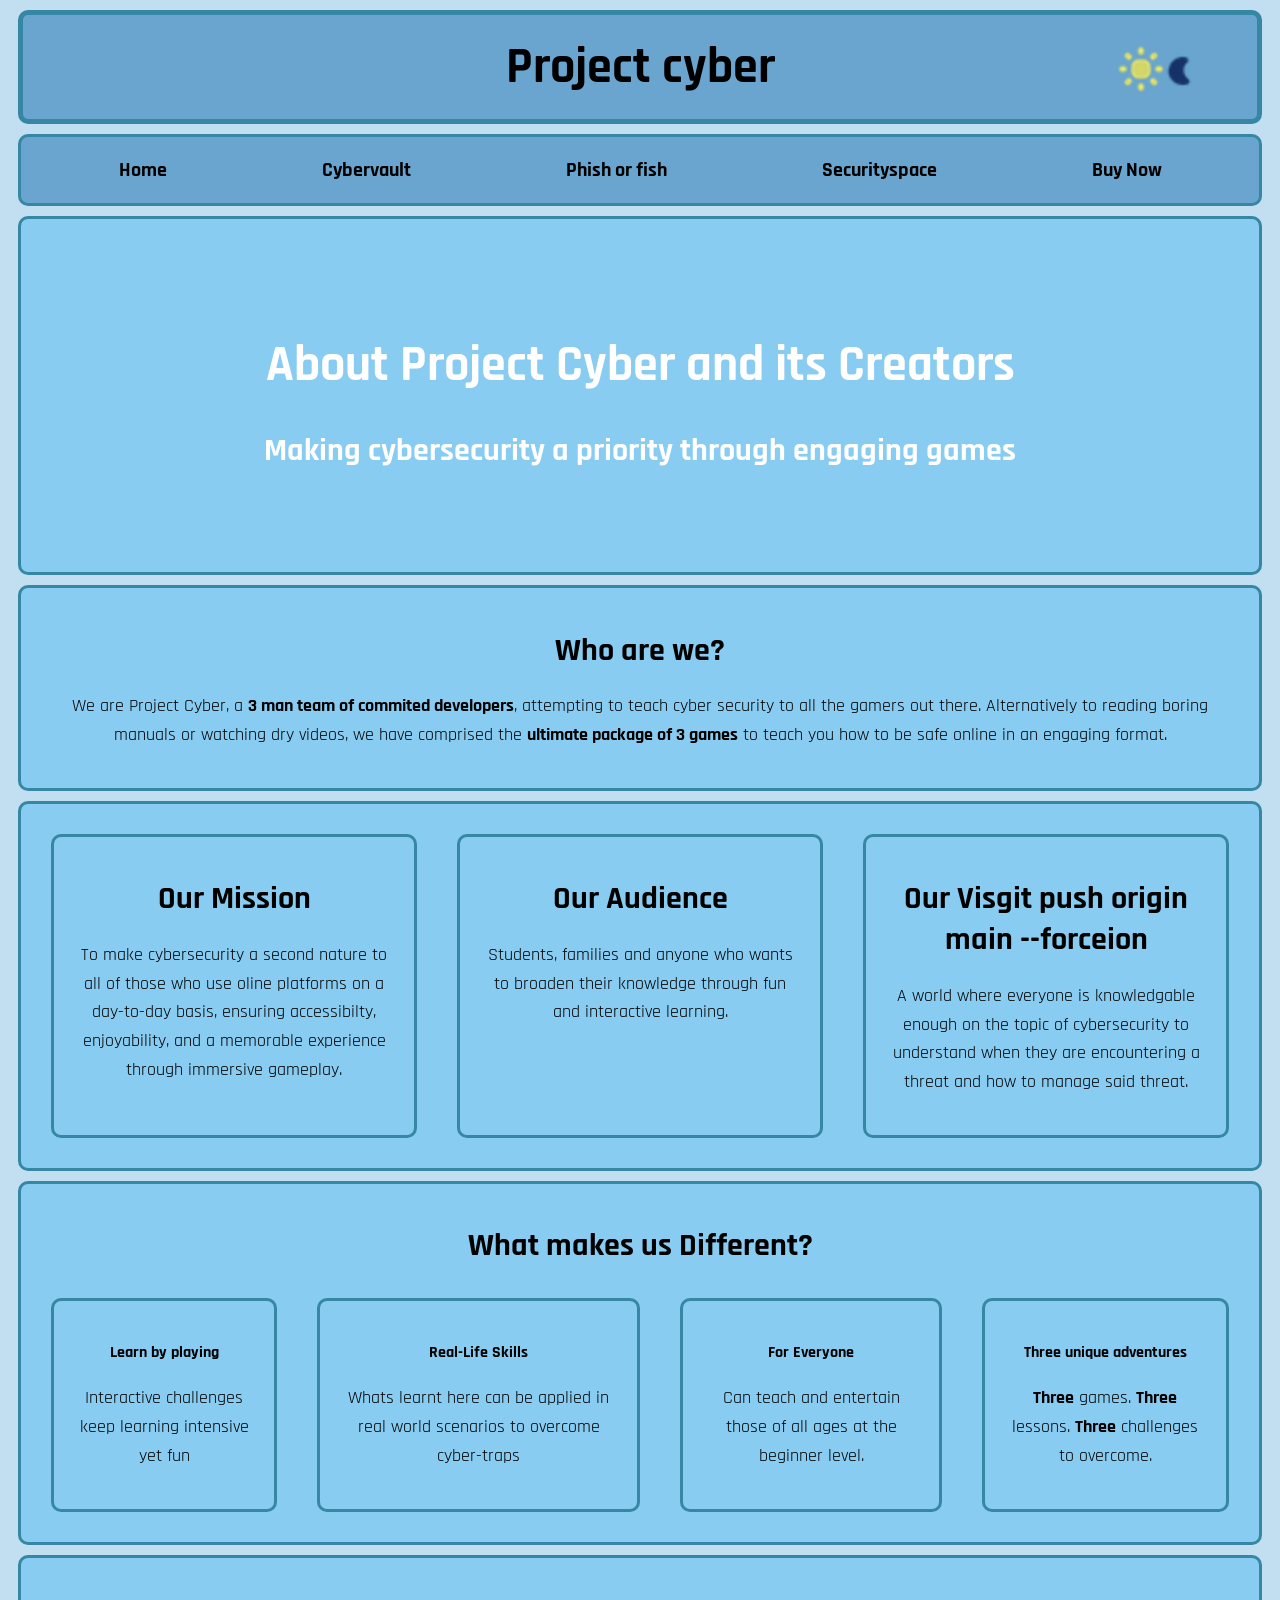
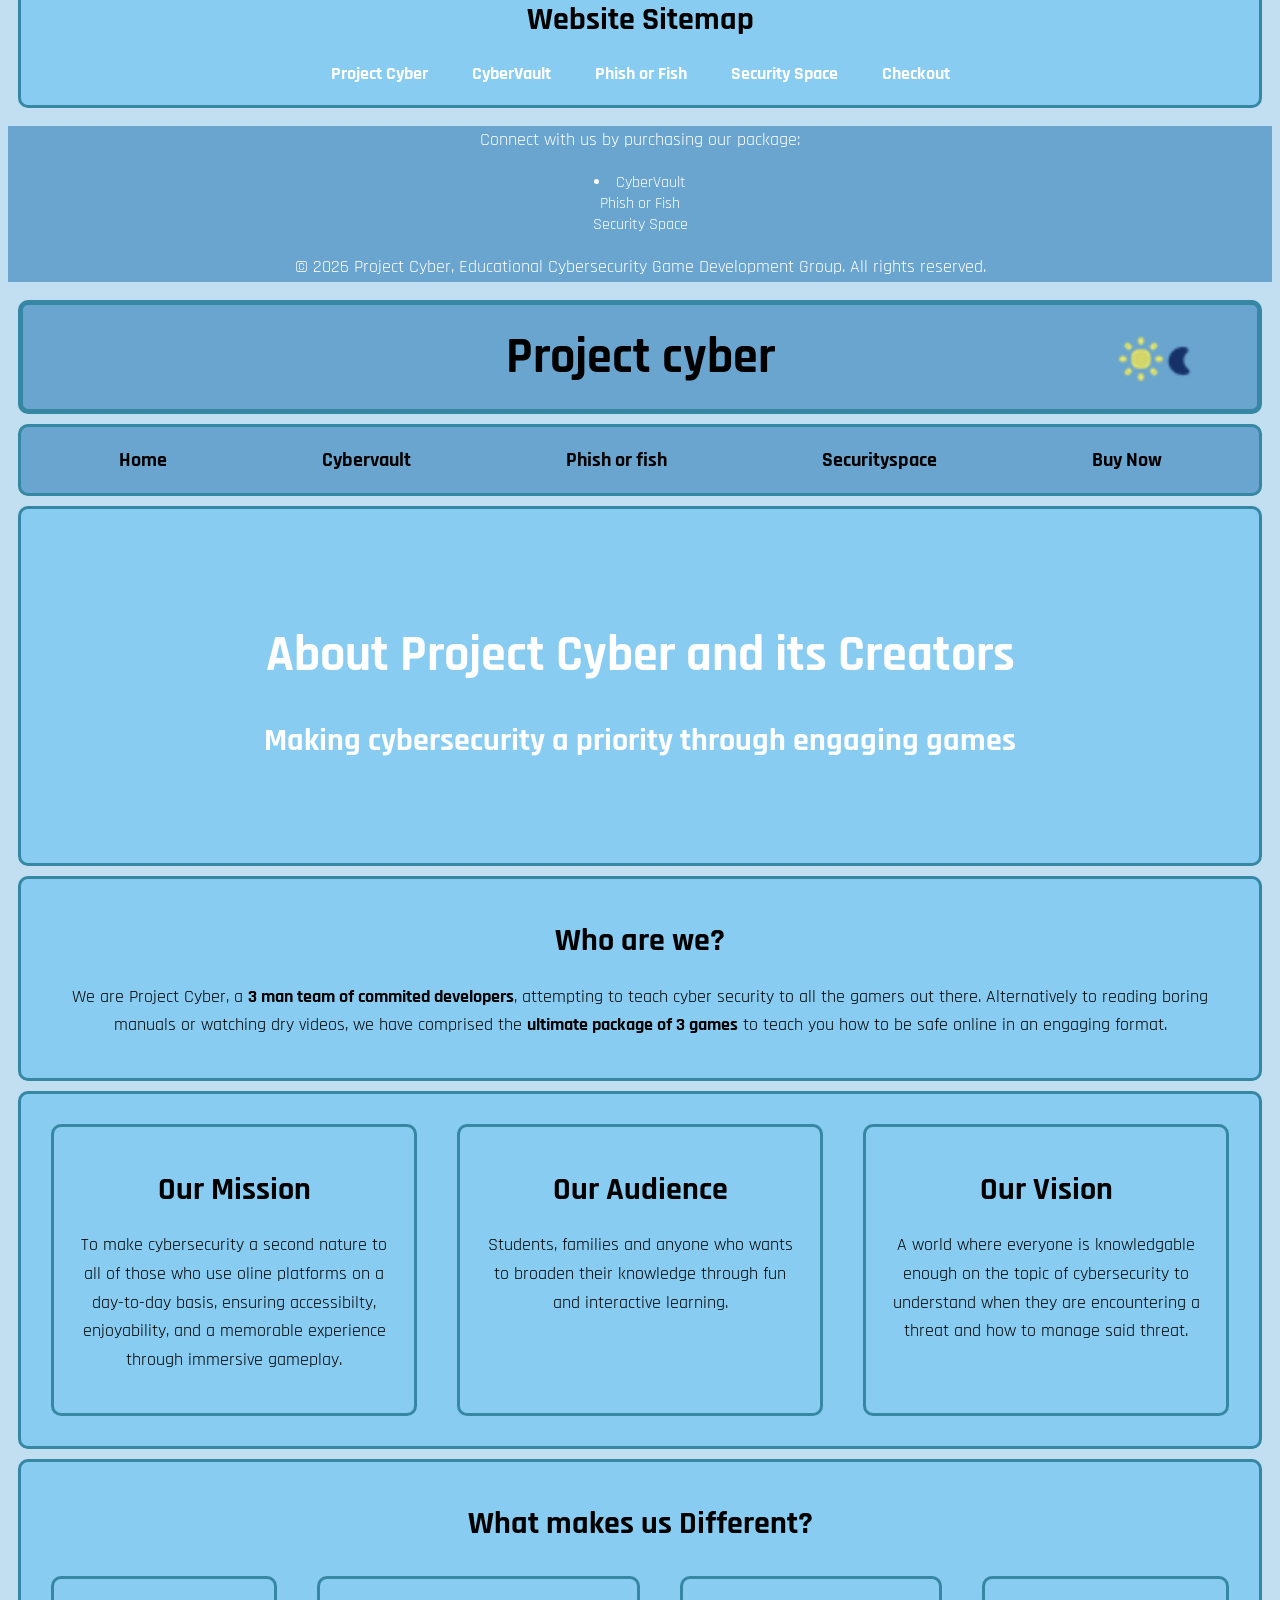
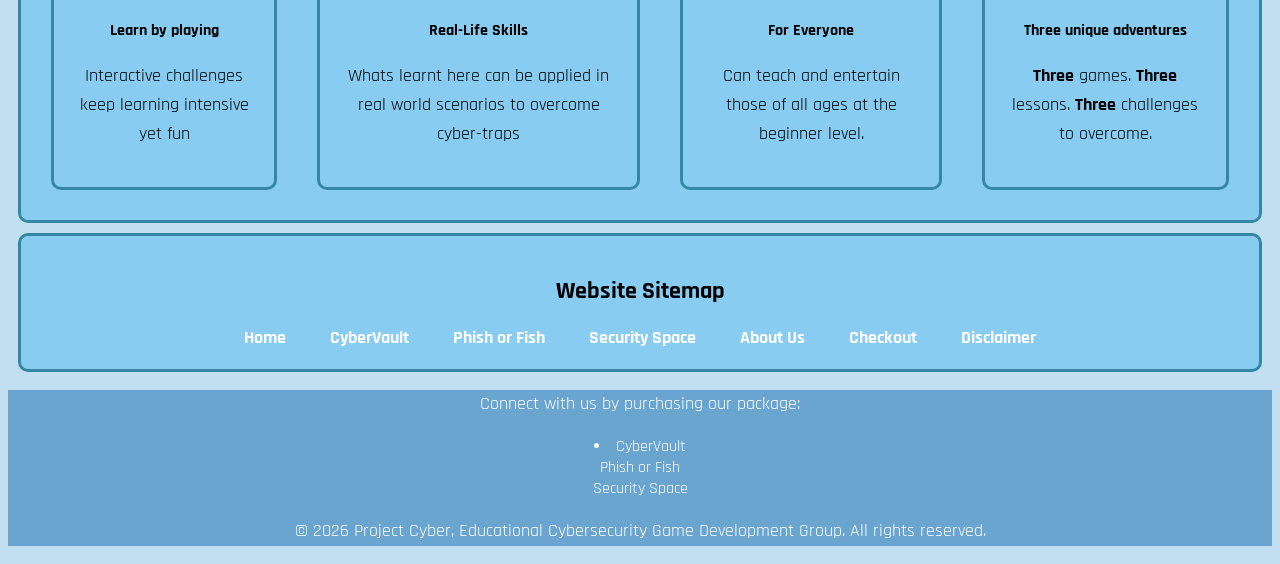
==== commit 5becc9a5: "Major css updates, add disclaimer, new sitemap Co-authored-by: jishnusrinath-dev <jishnusrinath-dev@" ====
--- a/aboutus.html
+++ b/aboutus.html
@@ -195,14 +195,14 @@
 
 
 <div class="sitemap normalcontainer">
-    <h1>Website Sitemap</h1>
-    <div class="sitemap-links">
-        <a href="index.html">Project Cyber</a>
+    <h2>Website Sitemap</h2>
+        <a href="index.html">Home</a>
         <a href="cybervault.html">CyberVault</a>
         <a href="phish_or_fish.html">Phish or Fish</a>
         <a href="securityspace.html">Security Space</a>
+        <a href="aboutus.html">About Us</a>
         <a href="checkout.html">Checkout</a>
-    </div>
+        <a href="disclaimer.html">Disclaimer</a>
 </div>
 
 <footer>
--- a/styles.css
+++ b/styles.css
@@ -1,4 +1,4 @@
-g/* Light mode theme :root means that it's the default */
+/* Light mode theme :root means that it's the default */
 :root, [data-theme="default"] {
     --body-bg-color:#C1DFF0;
     --container-bg-color:#88CCF1;
@@ -14,9 +14,9 @@
     --body-bg-color:#0E1A24;
     --container-bg-color:#172D3E;
     --container-border-color:#3587A4;
-    --topbar-bg-color:#1F3C53;
+    --topbar-bg-color:#315776;
     --text-color:#ffffff;
-    --gameicons-bg-color:#244966;
+    --gameicons-bg-color:#225276;
     --gdbackground: linear-gradient(to bottom right, #003399 0%, #99ccff 100%);
 }
 
@@ -30,6 +30,103 @@
     text-align: center; /* All text aligned center*/
     
 }
+/* Put normalcontainer here so that the .webtitle will override it for the topbar*/
+.normalcontainer {
+    background-color: var(--container-bg-color);
+    border: 3px solid var(--container-border-color);
+    border-radius: 10px;
+    padding: 20px; /* spacing between other stuff */
+    margin: 10px;
+}
+
+.Webtitle {
+    background-color:var(--topbar-bg-color);
+    font-size:50px;
+    border-width: 5px; /* Overrides the .normalcontainer border width*/
+    font-weight:bold;
+    justify-content:center;
+    display:flex; /* can arrange both title and icon flexibly */
+    position: relative;
+}
+
+
+p {
+    font-size: 18px;
+    line-height: 1.6;
+    text-decoration: none;
+}
+
+.bigh1 {
+    font-size: 50px;
+}
+
+
+/* Change theme sun/moon button css */
+
+.switch {
+    position: absolute;
+    right: 60px;
+    top: 15%;
+    transition: transform 0.3s; /* Gives transition time */
+}
+
+.switch:hover {
+    transform: scale(1.1); /* make 1.1 bigger than originally */
+}
+
+.switch input {
+    display: none; /* Hides the checkbox */
+}
+
+.pressbutton {
+    width: 80px;
+    transition: transform(0.3s);
+}
+
+
+/* Navigation bar css */
+
+.Navigationbar {
+    background-color:var(--topbar-bg-color);
+    font-size: 20px; 
+    display: flex;
+    justify-content: space-around; /* spaces everything evenly due to flex */
+}
+
+/* Padding for navbar ahrefs */
+.Navigationbar a, .sitemap a {
+    color:black;
+    text-decoration:none;
+    font-weight: bold; 
+    border-radius:10px;
+    padding:0 5%; /* 0 padding for top and bottom, 5% padding for left and right */
+    transition: 0.3s;
+}
+
+.Navigationbar a:hover, .sitemap a:hover { /* the css on hover */
+    border-radius:10px;
+    background-color: #00bfff;
+    color: white;
+    transform: translateY(-3px);
+
+}
+
+/* Sitemap css */
+
+.sitemap a {
+    color: white;
+    font-size: 18px;
+    margin: 10px;
+    padding: 0 10px;
+}
+/* The footer*/
+footer { 
+    background-color: var(--topbar-bg-color);
+    padding: 0px, 10px;
+    color: white;
+}
+
+/* Button css */
 
 .normalbutton a {
     display: inline-block;
@@ -47,23 +144,23 @@
     background-color:#00bfff;
 }
 
-.normalcontainer {
-    background-color: var(--container-bg-color);
-    border: 3px solid var(--container-border-color);
-    border-radius: 10px;
-    padding: 20px; /* spacing between other stuff */
-    margin: 10px;
-}
-
-.Webtitle {
-    background-color:var(--topbar-bg-color);
-    font-size:50px;
-    border-width: 5px; /* Overrides the .normalcontainer border width*/
-    font-weight:bold;
-    justify-content:center;
-    display:flex; /* can arrange both title and icon flexibly */
-    position: relative;
-}
+.normalbutton a {
+    display: inline-block;
+    padding: 8px 20px;
+    background-color: var(--container-border-color);
+    color: white; /* overrides default blue hyperlink colour*/
+    text-decoration: none;
+    border-radius: 20px;
+    font-weight: bold;
+    transition: 0.3s;
+}
+
+.normalbutton a:hover {
+    transform: scale(1.05);
+    background-color:#00bfff;
+}
+
+/* Most of the cards*/
 
 .hovercard div {
     transition: 0.3s;
@@ -72,67 +169,6 @@
 .hovercard div:hover{ /* Hover effect for all hover cards inside a div only, so no p or h2 etc */
     transform: translateY(-8px);
     box-shadow: 0 10px 20px rgba(0,0,0,0.3);
-}
-
-p {
-    font-size: 18px;
-    line-height: 1.6;
-    text-decoration: none;
-}
-
-.bigh1 {
-    font-size: 50px;
-}
-
-
-/* Change theme sun/moon button css */
-
-.switch {
-    position: absolute;
-    right: 60px;
-    top: 15%;
-    transition: transform 0.3s; /* Gives transition time */
-}
-
-.switch:hover {
-    transform: scale(1.1); /* make 1.1 bigger than originally */
-}
-
-.switch input {
-    display: none; /* Hides the checkbox */
-}
-
-.pressbutton {
-    width: 80px;
-    transition: transform(0.3s);
-}
-
-
-/* Navigation bar css */
-
-.Navigationbar {
-    background-color:var(--topbar-bg-color);
-    font-size: 20px; 
-    display: flex;
-    justify-content: space-around; /* spaces everything evenly due to flex */
-}
-
-/* Padding for navbar ahrefs */
-.Navigationbar a {
-    color:black;
-    text-decoration:none;
-    font-weight: bold; 
-    border-radius:10px;
-    padding:0 5%; /* 0 padding for top and bottom, 5% padding for left and right */
-    transition: 0.3s;
-}
-
-.Navigationbar a:hover { /* the css on hover */
-    border-radius:10px;
-    background-color: #00bfff;
-    color: white;
-    transform: translateY(-3px);
-
 }
 
 .aboutstats {
@@ -203,41 +239,46 @@
     line-height: 1.5;
 }
 
+/* Banners for the top part of pages*/
+/* Selecting two so it applies to both classes */
+.mainstuff, .gamebanner {
+    height: 150px;
+    margin: 10px;
+    border-radius: 10px;
+    padding: 80px 20px;
+    padding-bottom: 130px;
+    border: 3px solid var(--container-border-color);
+    color:white;  
+    
+}
+
+
 .mainstuff {
-    margin: 10px;
-    color:white;
-    border-radius: 10px;
-    background: var(--gdbackground);
-    border: 3px solid var(--container-border-color);
-    padding-bottom: 20px; /* Padding only for bottom */
-}
-
-/* Sitemap css */
-
-.sitemap {
-    text-align: center;
-    color: white;
-    padding: 10px;
-}
-
-.sitemap-links a {
-    color: white;
-    text-decoration: none;
-    font-size: 18px;
-    margin: 10px;
-    padding: 0 10px;
-}
-
-.sitemap-links a:hover { 
-    background-color: skyblue;
-    border-radius: 10px;
-}
-
-footer { 
-    background-color: var(--topbar-bg-color);
-    padding: 0px, 10px;
-    color: white;
-}
+    background: var(--gdbackground); /* the gradient background */
+}
+
+
+/* STYLES FOR ALL INDIVIDUAL GAMES*/
+
+.gamebanner {
+    background-size: cover;
+    background-repeat: no-repeat;
+    background-position: center; 
+}
+
+.securitybanner {
+     background-image: url(images/Securityspace.png);
+}
+
+.cyberbanner {
+    background-image: url(images/Cyberbanner.png);
+}
+
+.fishbanner {
+    background-image: url(images/fishbanner.png);
+}
+
+
 
 /* About Us page css */
 
@@ -270,32 +311,6 @@
     list-style:none;
 }
 
-/* STYLES FOR ALL INDIVIDUAL GAMES*/
-
-.gamebanner {
-    background-size: cover;
-    background-repeat: no-repeat;
-    background-position: center;
-    text-align:center;
-    color:white;
-    padding: 80px 20px;
-    margin:10px;
-    border-radius: 10px;
-    border: 3px solid var(--container-border-color)
-    
-}
-
-.securitybanner {
-     background-image: url(images/Securityspace.png);
-}
-
-.cyberbanner {
-    background-image: url(images/Cyberbanner.png);
-}
-
-.fishbanner {
-    background-image: url(images/fishbanner.png);
-}
 
 /* CAROUSEL IMAGES THING */
 
@@ -365,6 +380,7 @@
   position: absolute;
   bottom: 8px;
   width: 100%;
+  display: block;
 }
 
 .numbertext {
--- a/styles.css
+++ b/styles.css
@@ -1,4 +1,4 @@
-g/* Light mode theme :root means that it's the default */
+/* Light mode theme :root means that it's the default */
 :root, [data-theme="default"] {
     --body-bg-color:#C1DFF0;
     --container-bg-color:#88CCF1;
@@ -14,9 +14,9 @@
     --body-bg-color:#0E1A24;
     --container-bg-color:#172D3E;
     --container-border-color:#3587A4;
-    --topbar-bg-color:#1F3C53;
+    --topbar-bg-color:#315776;
     --text-color:#ffffff;
-    --gameicons-bg-color:#244966;
+    --gameicons-bg-color:#225276;
     --gdbackground: linear-gradient(to bottom right, #003399 0%, #99ccff 100%);
 }
 
@@ -30,6 +30,103 @@
     text-align: center; /* All text aligned center*/
     
 }
+/* Put normalcontainer here so that the .webtitle will override it for the topbar*/
+.normalcontainer {
+    background-color: var(--container-bg-color);
+    border: 3px solid var(--container-border-color);
+    border-radius: 10px;
+    padding: 20px; /* spacing between other stuff */
+    margin: 10px;
+}
+
+.Webtitle {
+    background-color:var(--topbar-bg-color);
+    font-size:50px;
+    border-width: 5px; /* Overrides the .normalcontainer border width*/
+    font-weight:bold;
+    justify-content:center;
+    display:flex; /* can arrange both title and icon flexibly */
+    position: relative;
+}
+
+
+p {
+    font-size: 18px;
+    line-height: 1.6;
+    text-decoration: none;
+}
+
+.bigh1 {
+    font-size: 50px;
+}
+
+
+/* Change theme sun/moon button css */
+
+.switch {
+    position: absolute;
+    right: 60px;
+    top: 15%;
+    transition: transform 0.3s; /* Gives transition time */
+}
+
+.switch:hover {
+    transform: scale(1.1); /* make 1.1 bigger than originally */
+}
+
+.switch input {
+    display: none; /* Hides the checkbox */
+}
+
+.pressbutton {
+    width: 80px;
+    transition: transform(0.3s);
+}
+
+
+/* Navigation bar css */
+
+.Navigationbar {
+    background-color:var(--topbar-bg-color);
+    font-size: 20px; 
+    display: flex;
+    justify-content: space-around; /* spaces everything evenly due to flex */
+}
+
+/* Padding for navbar ahrefs */
+.Navigationbar a, .sitemap a {
+    color:black;
+    text-decoration:none;
+    font-weight: bold; 
+    border-radius:10px;
+    padding:0 5%; /* 0 padding for top and bottom, 5% padding for left and right */
+    transition: 0.3s;
+}
+
+.Navigationbar a:hover, .sitemap a:hover { /* the css on hover */
+    border-radius:10px;
+    background-color: #00bfff;
+    color: white;
+    transform: translateY(-3px);
+
+}
+
+/* Sitemap css */
+
+.sitemap a {
+    color: white;
+    font-size: 18px;
+    margin: 10px;
+    padding: 0 10px;
+}
+/* The footer*/
+footer { 
+    background-color: var(--topbar-bg-color);
+    padding: 0px, 10px;
+    color: white;
+}
+
+/* Button css */
 
 .normalbutton a {
     display: inline-block;
@@ -47,23 +144,23 @@
     background-color:#00bfff;
 }
 
-.normalcontainer {
-    background-color: var(--container-bg-color);
-    border: 3px solid var(--container-border-color);
-    border-radius: 10px;
-    padding: 20px; /* spacing between other stuff */
-    margin: 10px;
-}
-
-.Webtitle {
-    background-color:var(--topbar-bg-color);
-    font-size:50px;
-    border-width: 5px; /* Overrides the .normalcontainer border width*/
-    font-weight:bold;
-    justify-content:center;
-    display:flex; /* can arrange both title and icon flexibly */
-    position: relative;
-}
+.normalbutton a {
+    display: inline-block;
+    padding: 8px 20px;
+    background-color: var(--container-border-color);
+    color: white; /* overrides default blue hyperlink colour*/
+    text-decoration: none;
+    border-radius: 20px;
+    font-weight: bold;
+    transition: 0.3s;
+}
+
+.normalbutton a:hover {
+    transform: scale(1.05);
+    background-color:#00bfff;
+}
+
+/* Most of the cards*/
 
 .hovercard div {
     transition: 0.3s;
@@ -72,67 +169,6 @@
 .hovercard div:hover{ /* Hover effect for all hover cards inside a div only, so no p or h2 etc */
     transform: translateY(-8px);
     box-shadow: 0 10px 20px rgba(0,0,0,0.3);
-}
-
-p {
-    font-size: 18px;
-    line-height: 1.6;
-    text-decoration: none;
-}
-
-.bigh1 {
-    font-size: 50px;
-}
-
-
-/* Change theme sun/moon button css */
-
-.switch {
-    position: absolute;
-    right: 60px;
-    top: 15%;
-    transition: transform 0.3s; /* Gives transition time */
-}
-
-.switch:hover {
-    transform: scale(1.1); /* make 1.1 bigger than originally */
-}
-
-.switch input {
-    display: none; /* Hides the checkbox */
-}
-
-.pressbutton {
-    width: 80px;
-    transition: transform(0.3s);
-}
-
-
-/* Navigation bar css */
-
-.Navigationbar {
-    background-color:var(--topbar-bg-color);
-    font-size: 20px; 
-    display: flex;
-    justify-content: space-around; /* spaces everything evenly due to flex */
-}
-
-/* Padding for navbar ahrefs */
-.Navigationbar a {
-    color:black;
-    text-decoration:none;
-    font-weight: bold; 
-    border-radius:10px;
-    padding:0 5%; /* 0 padding for top and bottom, 5% padding for left and right */
-    transition: 0.3s;
-}
-
-.Navigationbar a:hover { /* the css on hover */
-    border-radius:10px;
-    background-color: #00bfff;
-    color: white;
-    transform: translateY(-3px);
-
 }
 
 .aboutstats {
@@ -203,41 +239,46 @@
     line-height: 1.5;
 }
 
+/* Banners for the top part of pages*/
+/* Selecting two so it applies to both classes */
+.mainstuff, .gamebanner {
+    height: 150px;
+    margin: 10px;
+    border-radius: 10px;
+    padding: 80px 20px;
+    padding-bottom: 130px;
+    border: 3px solid var(--container-border-color);
+    color:white;  
+    
+}
+
+
 .mainstuff {
-    margin: 10px;
-    color:white;
-    border-radius: 10px;
-    background: var(--gdbackground);
-    border: 3px solid var(--container-border-color);
-    padding-bottom: 20px; /* Padding only for bottom */
-}
-
-/* Sitemap css */
-
-.sitemap {
-    text-align: center;
-    color: white;
-    padding: 10px;
-}
-
-.sitemap-links a {
-    color: white;
-    text-decoration: none;
-    font-size: 18px;
-    margin: 10px;
-    padding: 0 10px;
-}
-
-.sitemap-links a:hover { 
-    background-color: skyblue;
-    border-radius: 10px;
-}
-
-footer { 
-    background-color: var(--topbar-bg-color);
-    padding: 0px, 10px;
-    color: white;
-}
+    background: var(--gdbackground); /* the gradient background */
+}
+
+
+/* STYLES FOR ALL INDIVIDUAL GAMES*/
+
+.gamebanner {
+    background-size: cover;
+    background-repeat: no-repeat;
+    background-position: center; 
+}
+
+.securitybanner {
+     background-image: url(images/Securityspace.png);
+}
+
+.cyberbanner {
+    background-image: url(images/Cyberbanner.png);
+}
+
+.fishbanner {
+    background-image: url(images/fishbanner.png);
+}
+
+
 
 /* About Us page css */
 
@@ -270,32 +311,6 @@
     list-style:none;
 }
 
-/* STYLES FOR ALL INDIVIDUAL GAMES*/
-
-.gamebanner {
-    background-size: cover;
-    background-repeat: no-repeat;
-    background-position: center;
-    text-align:center;
-    color:white;
-    padding: 80px 20px;
-    margin:10px;
-    border-radius: 10px;
-    border: 3px solid var(--container-border-color)
-    
-}
-
-.securitybanner {
-     background-image: url(images/Securityspace.png);
-}
-
-.cyberbanner {
-    background-image: url(images/Cyberbanner.png);
-}
-
-.fishbanner {
-    background-image: url(images/fishbanner.png);
-}
 
 /* CAROUSEL IMAGES THING */
 
@@ -365,6 +380,7 @@
   position: absolute;
   bottom: 8px;
   width: 100%;
+  display: block;
 }
 
 .numbertext {
--- a/styles.css
+++ b/styles.css
@@ -1,4 +1,4 @@
-g/* Light mode theme :root means that it's the default */
+/* Light mode theme :root means that it's the default */
 :root, [data-theme="default"] {
     --body-bg-color:#C1DFF0;
     --container-bg-color:#88CCF1;
@@ -14,9 +14,9 @@
     --body-bg-color:#0E1A24;
     --container-bg-color:#172D3E;
     --container-border-color:#3587A4;
-    --topbar-bg-color:#1F3C53;
+    --topbar-bg-color:#315776;
     --text-color:#ffffff;
-    --gameicons-bg-color:#244966;
+    --gameicons-bg-color:#225276;
     --gdbackground: linear-gradient(to bottom right, #003399 0%, #99ccff 100%);
 }
 
@@ -30,6 +30,103 @@
     text-align: center; /* All text aligned center*/
     
 }
+/* Put normalcontainer here so that the .webtitle will override it for the topbar*/
+.normalcontainer {
+    background-color: var(--container-bg-color);
+    border: 3px solid var(--container-border-color);
+    border-radius: 10px;
+    padding: 20px; /* spacing between other stuff */
+    margin: 10px;
+}
+
+.Webtitle {
+    background-color:var(--topbar-bg-color);
+    font-size:50px;
+    border-width: 5px; /* Overrides the .normalcontainer border width*/
+    font-weight:bold;
+    justify-content:center;
+    display:flex; /* can arrange both title and icon flexibly */
+    position: relative;
+}
+
+
+p {
+    font-size: 18px;
+    line-height: 1.6;
+    text-decoration: none;
+}
+
+.bigh1 {
+    font-size: 50px;
+}
+
+
+/* Change theme sun/moon button css */
+
+.switch {
+    position: absolute;
+    right: 60px;
+    top: 15%;
+    transition: transform 0.3s; /* Gives transition time */
+}
+
+.switch:hover {
+    transform: scale(1.1); /* make 1.1 bigger than originally */
+}
+
+.switch input {
+    display: none; /* Hides the checkbox */
+}
+
+.pressbutton {
+    width: 80px;
+    transition: transform(0.3s);
+}
+
+
+/* Navigation bar css */
+
+.Navigationbar {
+    background-color:var(--topbar-bg-color);
+    font-size: 20px; 
+    display: flex;
+    justify-content: space-around; /* spaces everything evenly due to flex */
+}
+
+/* Padding for navbar ahrefs */
+.Navigationbar a, .sitemap a {
+    color:black;
+    text-decoration:none;
+    font-weight: bold; 
+    border-radius:10px;
+    padding:0 5%; /* 0 padding for top and bottom, 5% padding for left and right */
+    transition: 0.3s;
+}
+
+.Navigationbar a:hover, .sitemap a:hover { /* the css on hover */
+    border-radius:10px;
+    background-color: #00bfff;
+    color: white;
+    transform: translateY(-3px);
+
+}
+
+/* Sitemap css */
+
+.sitemap a {
+    color: white;
+    font-size: 18px;
+    margin: 10px;
+    padding: 0 10px;
+}
+/* The footer*/
+footer { 
+    background-color: var(--topbar-bg-color);
+    padding: 0px, 10px;
+    color: white;
+}
+
+/* Button css */
 
 .normalbutton a {
     display: inline-block;
@@ -47,23 +144,23 @@
     background-color:#00bfff;
 }
 
-.normalcontainer {
-    background-color: var(--container-bg-color);
-    border: 3px solid var(--container-border-color);
-    border-radius: 10px;
-    padding: 20px; /* spacing between other stuff */
-    margin: 10px;
-}
-
-.Webtitle {
-    background-color:var(--topbar-bg-color);
-    font-size:50px;
-    border-width: 5px; /* Overrides the .normalcontainer border width*/
-    font-weight:bold;
-    justify-content:center;
-    display:flex; /* can arrange both title and icon flexibly */
-    position: relative;
-}
+.normalbutton a {
+    display: inline-block;
+    padding: 8px 20px;
+    background-color: var(--container-border-color);
+    color: white; /* overrides default blue hyperlink colour*/
+    text-decoration: none;
+    border-radius: 20px;
+    font-weight: bold;
+    transition: 0.3s;
+}
+
+.normalbutton a:hover {
+    transform: scale(1.05);
+    background-color:#00bfff;
+}
+
+/* Most of the cards*/
 
 .hovercard div {
     transition: 0.3s;
@@ -72,67 +169,6 @@
 .hovercard div:hover{ /* Hover effect for all hover cards inside a div only, so no p or h2 etc */
     transform: translateY(-8px);
     box-shadow: 0 10px 20px rgba(0,0,0,0.3);
-}
-
-p {
-    font-size: 18px;
-    line-height: 1.6;
-    text-decoration: none;
-}
-
-.bigh1 {
-    font-size: 50px;
-}
-
-
-/* Change theme sun/moon button css */
-
-.switch {
-    position: absolute;
-    right: 60px;
-    top: 15%;
-    transition: transform 0.3s; /* Gives transition time */
-}
-
-.switch:hover {
-    transform: scale(1.1); /* make 1.1 bigger than originally */
-}
-
-.switch input {
-    display: none; /* Hides the checkbox */
-}
-
-.pressbutton {
-    width: 80px;
-    transition: transform(0.3s);
-}
-
-
-/* Navigation bar css */
-
-.Navigationbar {
-    background-color:var(--topbar-bg-color);
-    font-size: 20px; 
-    display: flex;
-    justify-content: space-around; /* spaces everything evenly due to flex */
-}
-
-/* Padding for navbar ahrefs */
-.Navigationbar a {
-    color:black;
-    text-decoration:none;
-    font-weight: bold; 
-    border-radius:10px;
-    padding:0 5%; /* 0 padding for top and bottom, 5% padding for left and right */
-    transition: 0.3s;
-}
-
-.Navigationbar a:hover { /* the css on hover */
-    border-radius:10px;
-    background-color: #00bfff;
-    color: white;
-    transform: translateY(-3px);
-
 }
 
 .aboutstats {
@@ -203,41 +239,46 @@
     line-height: 1.5;
 }
 
+/* Banners for the top part of pages*/
+/* Selecting two so it applies to both classes */
+.mainstuff, .gamebanner {
+    height: 150px;
+    margin: 10px;
+    border-radius: 10px;
+    padding: 80px 20px;
+    padding-bottom: 130px;
+    border: 3px solid var(--container-border-color);
+    color:white;  
+    
+}
+
+
 .mainstuff {
-    margin: 10px;
-    color:white;
-    border-radius: 10px;
-    background: var(--gdbackground);
-    border: 3px solid var(--container-border-color);
-    padding-bottom: 20px; /* Padding only for bottom */
-}
-
-/* Sitemap css */
-
-.sitemap {
-    text-align: center;
-    color: white;
-    padding: 10px;
-}
-
-.sitemap-links a {
-    color: white;
-    text-decoration: none;
-    font-size: 18px;
-    margin: 10px;
-    padding: 0 10px;
-}
-
-.sitemap-links a:hover { 
-    background-color: skyblue;
-    border-radius: 10px;
-}
-
-footer { 
-    background-color: var(--topbar-bg-color);
-    padding: 0px, 10px;
-    color: white;
-}
+    background: var(--gdbackground); /* the gradient background */
+}
+
+
+/* STYLES FOR ALL INDIVIDUAL GAMES*/
+
+.gamebanner {
+    background-size: cover;
+    background-repeat: no-repeat;
+    background-position: center; 
+}
+
+.securitybanner {
+     background-image: url(images/Securityspace.png);
+}
+
+.cyberbanner {
+    background-image: url(images/Cyberbanner.png);
+}
+
+.fishbanner {
+    background-image: url(images/fishbanner.png);
+}
+
+
 
 /* About Us page css */
 
@@ -270,32 +311,6 @@
     list-style:none;
 }
 
-/* STYLES FOR ALL INDIVIDUAL GAMES*/
-
-.gamebanner {
-    background-size: cover;
-    background-repeat: no-repeat;
-    background-position: center;
-    text-align:center;
-    color:white;
-    padding: 80px 20px;
-    margin:10px;
-    border-radius: 10px;
-    border: 3px solid var(--container-border-color)
-    
-}
-
-.securitybanner {
-     background-image: url(images/Securityspace.png);
-}
-
-.cyberbanner {
-    background-image: url(images/Cyberbanner.png);
-}
-
-.fishbanner {
-    background-image: url(images/fishbanner.png);
-}
 
 /* CAROUSEL IMAGES THING */
 
@@ -365,6 +380,7 @@
   position: absolute;
   bottom: 8px;
   width: 100%;
+  display: block;
 }
 
 .numbertext {
--- a/styles.css
+++ b/styles.css
@@ -1,4 +1,4 @@
-g/* Light mode theme :root means that it's the default */
+/* Light mode theme :root means that it's the default */
 :root, [data-theme="default"] {
     --body-bg-color:#C1DFF0;
     --container-bg-color:#88CCF1;
@@ -14,9 +14,9 @@
     --body-bg-color:#0E1A24;
     --container-bg-color:#172D3E;
     --container-border-color:#3587A4;
-    --topbar-bg-color:#1F3C53;
+    --topbar-bg-color:#315776;
     --text-color:#ffffff;
-    --gameicons-bg-color:#244966;
+    --gameicons-bg-color:#225276;
     --gdbackground: linear-gradient(to bottom right, #003399 0%, #99ccff 100%);
 }
 
@@ -30,6 +30,103 @@
     text-align: center; /* All text aligned center*/
     
 }
+/* Put normalcontainer here so that the .webtitle will override it for the topbar*/
+.normalcontainer {
+    background-color: var(--container-bg-color);
+    border: 3px solid var(--container-border-color);
+    border-radius: 10px;
+    padding: 20px; /* spacing between other stuff */
+    margin: 10px;
+}
+
+.Webtitle {
+    background-color:var(--topbar-bg-color);
+    font-size:50px;
+    border-width: 5px; /* Overrides the .normalcontainer border width*/
+    font-weight:bold;
+    justify-content:center;
+    display:flex; /* can arrange both title and icon flexibly */
+    position: relative;
+}
+
+
+p {
+    font-size: 18px;
+    line-height: 1.6;
+    text-decoration: none;
+}
+
+.bigh1 {
+    font-size: 50px;
+}
+
+
+/* Change theme sun/moon button css */
+
+.switch {
+    position: absolute;
+    right: 60px;
+    top: 15%;
+    transition: transform 0.3s; /* Gives transition time */
+}
+
+.switch:hover {
+    transform: scale(1.1); /* make 1.1 bigger than originally */
+}
+
+.switch input {
+    display: none; /* Hides the checkbox */
+}
+
+.pressbutton {
+    width: 80px;
+    transition: transform(0.3s);
+}
+
+
+/* Navigation bar css */
+
+.Navigationbar {
+    background-color:var(--topbar-bg-color);
+    font-size: 20px; 
+    display: flex;
+    justify-content: space-around; /* spaces everything evenly due to flex */
+}
+
+/* Padding for navbar ahrefs */
+.Navigationbar a, .sitemap a {
+    color:black;
+    text-decoration:none;
+    font-weight: bold; 
+    border-radius:10px;
+    padding:0 5%; /* 0 padding for top and bottom, 5% padding for left and right */
+    transition: 0.3s;
+}
+
+.Navigationbar a:hover, .sitemap a:hover { /* the css on hover */
+    border-radius:10px;
+    background-color: #00bfff;
+    color: white;
+    transform: translateY(-3px);
+
+}
+
+/* Sitemap css */
+
+.sitemap a {
+    color: white;
+    font-size: 18px;
+    margin: 10px;
+    padding: 0 10px;
+}
+/* The footer*/
+footer { 
+    background-color: var(--topbar-bg-color);
+    padding: 0px, 10px;
+    color: white;
+}
+
+/* Button css */
 
 .normalbutton a {
     display: inline-block;
@@ -47,23 +144,23 @@
     background-color:#00bfff;
 }
 
-.normalcontainer {
-    background-color: var(--container-bg-color);
-    border: 3px solid var(--container-border-color);
-    border-radius: 10px;
-    padding: 20px; /* spacing between other stuff */
-    margin: 10px;
-}
-
-.Webtitle {
-    background-color:var(--topbar-bg-color);
-    font-size:50px;
-    border-width: 5px; /* Overrides the .normalcontainer border width*/
-    font-weight:bold;
-    justify-content:center;
-    display:flex; /* can arrange both title and icon flexibly */
-    position: relative;
-}
+.normalbutton a {
+    display: inline-block;
+    padding: 8px 20px;
+    background-color: var(--container-border-color);
+    color: white; /* overrides default blue hyperlink colour*/
+    text-decoration: none;
+    border-radius: 20px;
+    font-weight: bold;
+    transition: 0.3s;
+}
+
+.normalbutton a:hover {
+    transform: scale(1.05);
+    background-color:#00bfff;
+}
+
+/* Most of the cards*/
 
 .hovercard div {
     transition: 0.3s;
@@ -72,67 +169,6 @@
 .hovercard div:hover{ /* Hover effect for all hover cards inside a div only, so no p or h2 etc */
     transform: translateY(-8px);
     box-shadow: 0 10px 20px rgba(0,0,0,0.3);
-}
-
-p {
-    font-size: 18px;
-    line-height: 1.6;
-    text-decoration: none;
-}
-
-.bigh1 {
-    font-size: 50px;
-}
-
-
-/* Change theme sun/moon button css */
-
-.switch {
-    position: absolute;
-    right: 60px;
-    top: 15%;
-    transition: transform 0.3s; /* Gives transition time */
-}
-
-.switch:hover {
-    transform: scale(1.1); /* make 1.1 bigger than originally */
-}
-
-.switch input {
-    display: none; /* Hides the checkbox */
-}
-
-.pressbutton {
-    width: 80px;
-    transition: transform(0.3s);
-}
-
-
-/* Navigation bar css */
-
-.Navigationbar {
-    background-color:var(--topbar-bg-color);
-    font-size: 20px; 
-    display: flex;
-    justify-content: space-around; /* spaces everything evenly due to flex */
-}
-
-/* Padding for navbar ahrefs */
-.Navigationbar a {
-    color:black;
-    text-decoration:none;
-    font-weight: bold; 
-    border-radius:10px;
-    padding:0 5%; /* 0 padding for top and bottom, 5% padding for left and right */
-    transition: 0.3s;
-}
-
-.Navigationbar a:hover { /* the css on hover */
-    border-radius:10px;
-    background-color: #00bfff;
-    color: white;
-    transform: translateY(-3px);
-
 }
 
 .aboutstats {
@@ -203,41 +239,46 @@
     line-height: 1.5;
 }
 
+/* Banners for the top part of pages*/
+/* Selecting two so it applies to both classes */
+.mainstuff, .gamebanner {
+    height: 150px;
+    margin: 10px;
+    border-radius: 10px;
+    padding: 80px 20px;
+    padding-bottom: 130px;
+    border: 3px solid var(--container-border-color);
+    color:white;  
+    
+}
+
+
 .mainstuff {
-    margin: 10px;
-    color:white;
-    border-radius: 10px;
-    background: var(--gdbackground);
-    border: 3px solid var(--container-border-color);
-    padding-bottom: 20px; /* Padding only for bottom */
-}
-
-/* Sitemap css */
-
-.sitemap {
-    text-align: center;
-    color: white;
-    padding: 10px;
-}
-
-.sitemap-links a {
-    color: white;
-    text-decoration: none;
-    font-size: 18px;
-    margin: 10px;
-    padding: 0 10px;
-}
-
-.sitemap-links a:hover { 
-    background-color: skyblue;
-    border-radius: 10px;
-}
-
-footer { 
-    background-color: var(--topbar-bg-color);
-    padding: 0px, 10px;
-    color: white;
-}
+    background: var(--gdbackground); /* the gradient background */
+}
+
+
+/* STYLES FOR ALL INDIVIDUAL GAMES*/
+
+.gamebanner {
+    background-size: cover;
+    background-repeat: no-repeat;
+    background-position: center; 
+}
+
+.securitybanner {
+     background-image: url(images/Securityspace.png);
+}
+
+.cyberbanner {
+    background-image: url(images/Cyberbanner.png);
+}
+
+.fishbanner {
+    background-image: url(images/fishbanner.png);
+}
+
+
 
 /* About Us page css */
 
@@ -270,32 +311,6 @@
     list-style:none;
 }
 
-/* STYLES FOR ALL INDIVIDUAL GAMES*/
-
-.gamebanner {
-    background-size: cover;
-    background-repeat: no-repeat;
-    background-position: center;
-    text-align:center;
-    color:white;
-    padding: 80px 20px;
-    margin:10px;
-    border-radius: 10px;
-    border: 3px solid var(--container-border-color)
-    
-}
-
-.securitybanner {
-     background-image: url(images/Securityspace.png);
-}
-
-.cyberbanner {
-    background-image: url(images/Cyberbanner.png);
-}
-
-.fishbanner {
-    background-image: url(images/fishbanner.png);
-}
 
 /* CAROUSEL IMAGES THING */
 
@@ -365,6 +380,7 @@
   position: absolute;
   bottom: 8px;
   width: 100%;
+  display: block;
 }
 
 .numbertext {
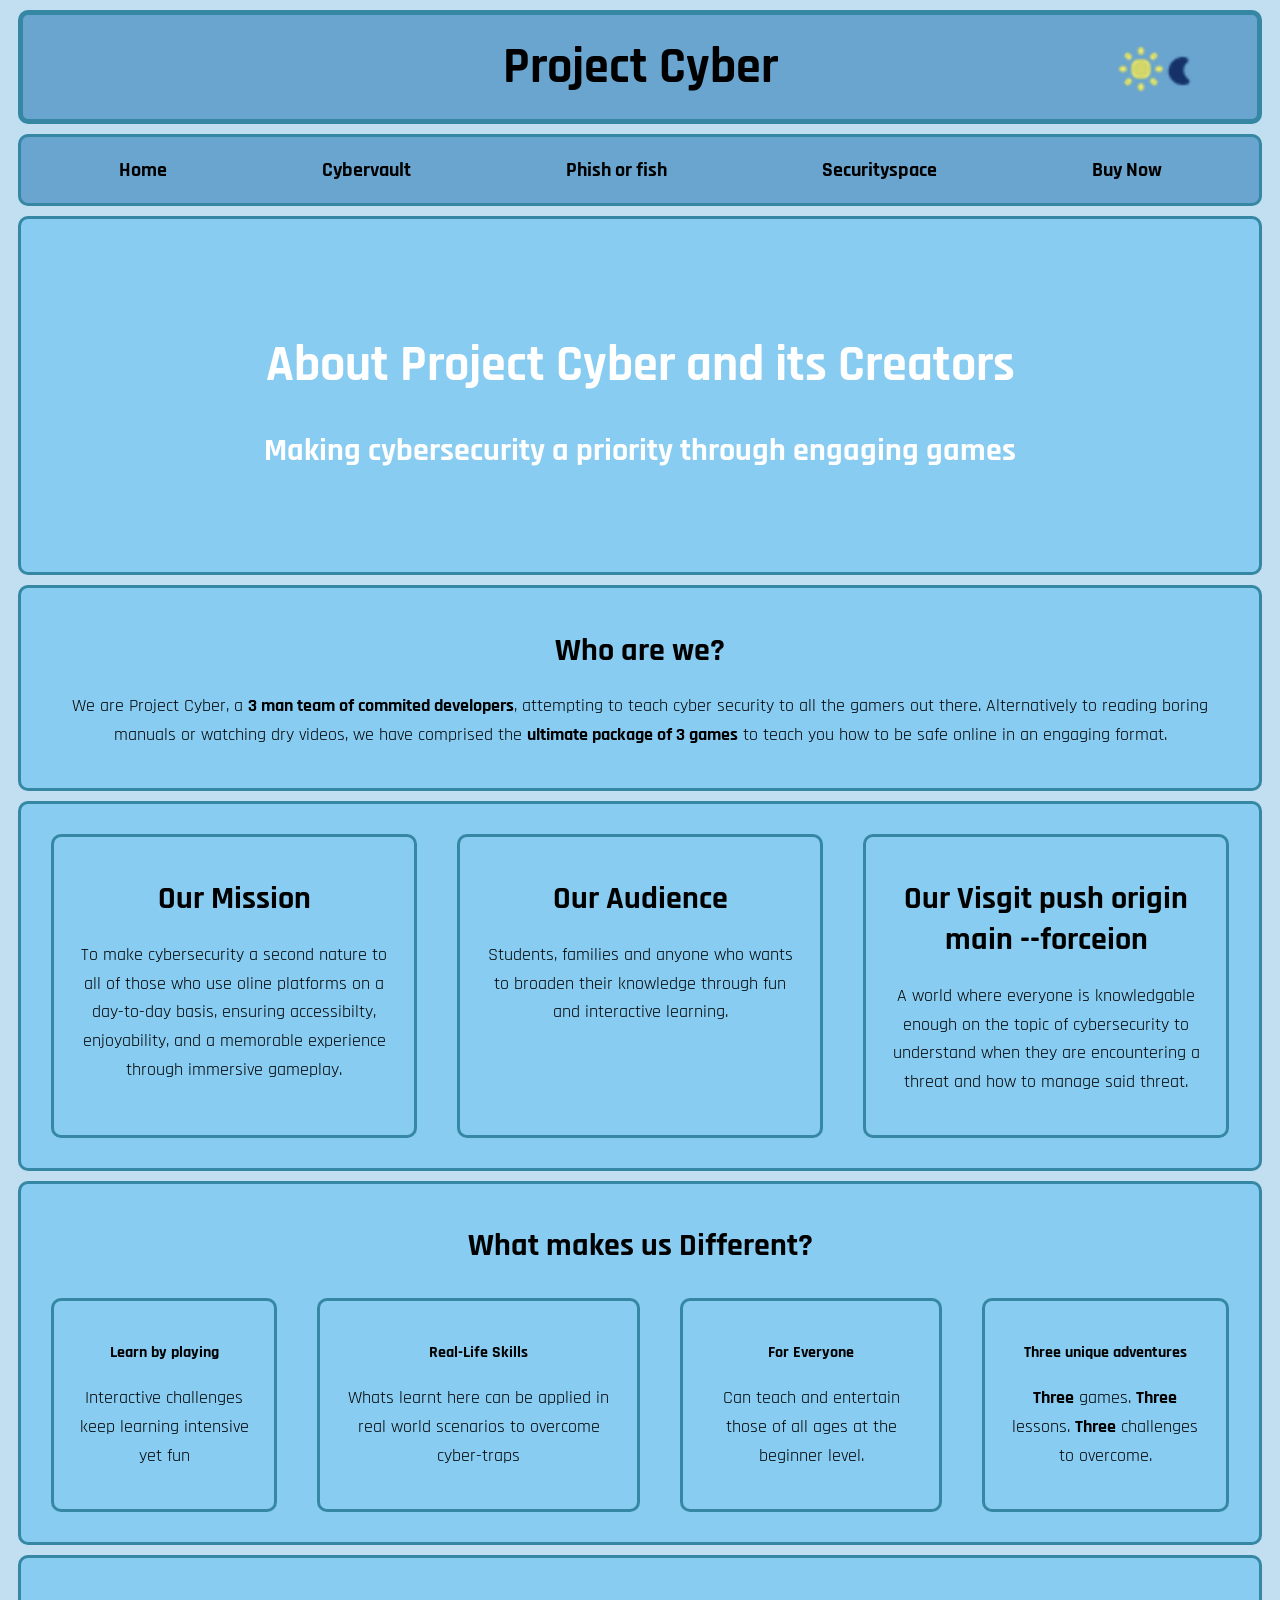
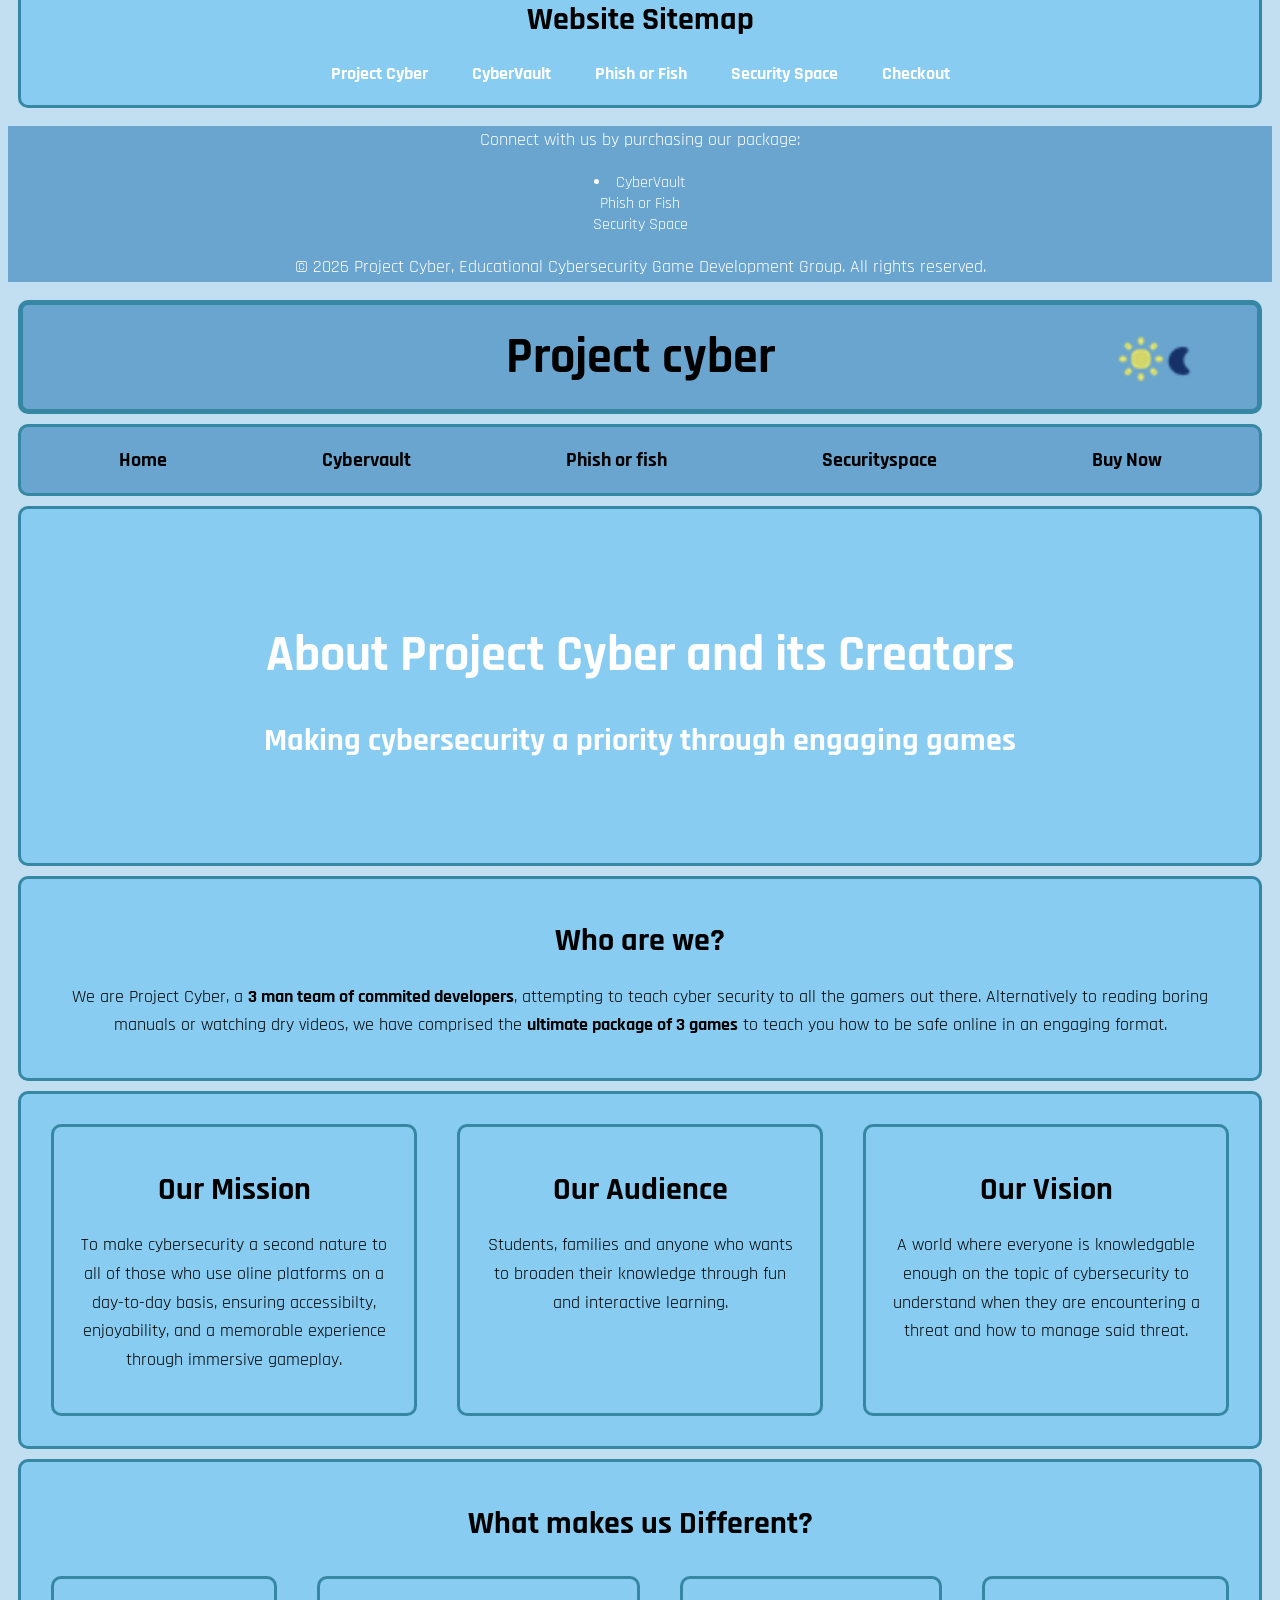
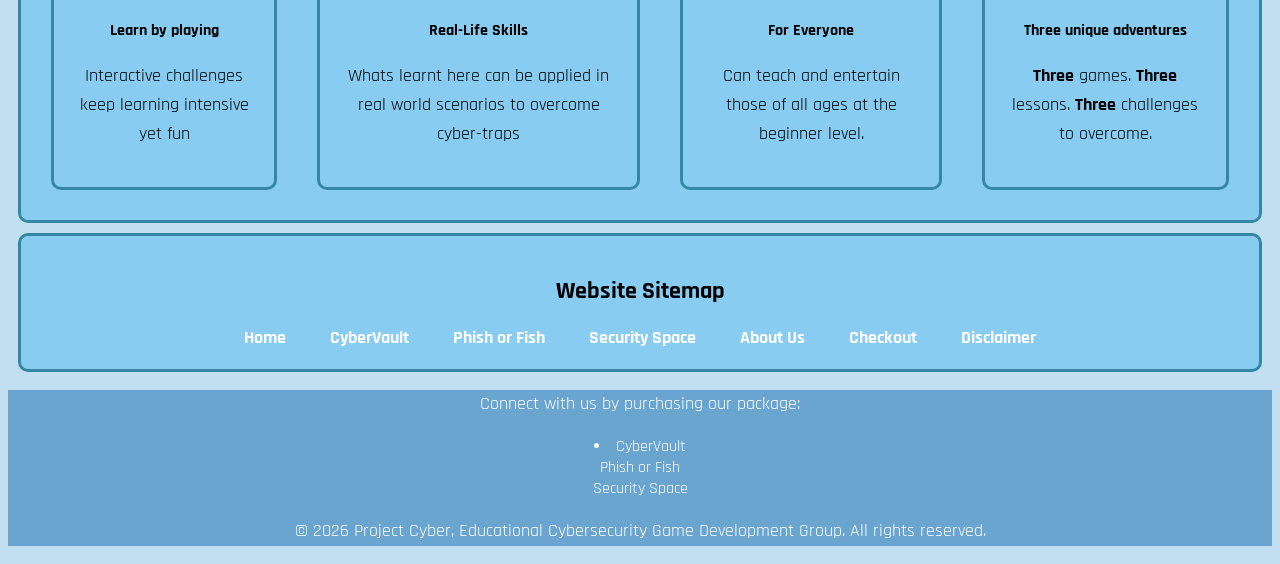
==== commit 427ef469: "make toggle theme save and localstorage Co-authored-by: VibuK <VibuK@users.noreply.github.com>" ====
--- a/aboutus.html
+++ b/aboutus.html
@@ -8,7 +8,7 @@
 
 <body data-theme="default">  
 <div class="Webtitle normalcontainer">
-    <span class="title">Project cyber</span>
+    <span class="title">Project Cyber</span>
 
     <label class="switch">
         <input id="toggler" type="checkbox">
--- a/styles.css
+++ b/styles.css
@@ -60,6 +60,15 @@
     font-size: 50px;
 }
 
+img {
+    border-radius: 10px;
+}
+
+.bigimg {
+    width: 90%;
+    margin: 20px; /* margin instead of padding so it still has the border radius */
+
+}
 
 /* Change theme sun/moon button css */
 
@@ -267,15 +276,15 @@
 }
 
 .securitybanner {
-     background-image: url(images/Securityspace.png);
+     background-image: url(images/securitybanner.png);
 }
 
 .cyberbanner {
-    background-image: url(images/Cyberbanner.png);
+    background-image: url(images/CyberBanner.jpeg);
 }
 
 .fishbanner {
-    background-image: url(images/fishbanner.png);
+    background-image: url(images/fishbanner1.png);
 }
 
 
@@ -309,6 +318,7 @@
 
 ul {
     list-style:none;
+    font-size: 28px;
 }
 
 
@@ -404,20 +414,23 @@
 
 /* Feature Cards */
 
-.featurecardwrapper {
+.featurecardwrapper, .securitycardwrapper {
     display: flex;
     gap: 0.5%; /* Percentage so gap differs for screens */
 }
 
+.securitycardwrapper {
+    flex-wrap: wrap;
+}
+
 .featurecard {
-    width: 48%;
+    width: 45%;
     transition: 0.3s;
 }
 
 .featurecard img {
-    width: 70%;
-    height: 200px;
-    padding-top: 10px;
+    width: 120px;
+    height: 120px;
 }
 
 /* SECURITYSPACE CSS */
@@ -538,4 +551,9 @@
 
 #phish:checked ~ #correct {
     display: block; /* Shows the correct message if fish is selected */
+}
+
+.securitycardwrapper img {
+    width: 70%;
+    height: 60%;
 }
--- a/styles.css
+++ b/styles.css
@@ -60,6 +60,15 @@
     font-size: 50px;
 }
 
+img {
+    border-radius: 10px;
+}
+
+.bigimg {
+    width: 90%;
+    margin: 20px; /* margin instead of padding so it still has the border radius */
+
+}
 
 /* Change theme sun/moon button css */
 
@@ -267,15 +276,15 @@
 }
 
 .securitybanner {
-     background-image: url(images/Securityspace.png);
+     background-image: url(images/securitybanner.png);
 }
 
 .cyberbanner {
-    background-image: url(images/Cyberbanner.png);
+    background-image: url(images/CyberBanner.jpeg);
 }
 
 .fishbanner {
-    background-image: url(images/fishbanner.png);
+    background-image: url(images/fishbanner1.png);
 }
 
 
@@ -309,6 +318,7 @@
 
 ul {
     list-style:none;
+    font-size: 28px;
 }
 
 
@@ -404,20 +414,23 @@
 
 /* Feature Cards */
 
-.featurecardwrapper {
+.featurecardwrapper, .securitycardwrapper {
     display: flex;
     gap: 0.5%; /* Percentage so gap differs for screens */
 }
 
+.securitycardwrapper {
+    flex-wrap: wrap;
+}
+
 .featurecard {
-    width: 48%;
+    width: 45%;
     transition: 0.3s;
 }
 
 .featurecard img {
-    width: 70%;
-    height: 200px;
-    padding-top: 10px;
+    width: 120px;
+    height: 120px;
 }
 
 /* SECURITYSPACE CSS */
@@ -538,4 +551,9 @@
 
 #phish:checked ~ #correct {
     display: block; /* Shows the correct message if fish is selected */
+}
+
+.securitycardwrapper img {
+    width: 70%;
+    height: 60%;
 }
--- a/styles.css
+++ b/styles.css
@@ -60,6 +60,15 @@
     font-size: 50px;
 }
 
+img {
+    border-radius: 10px;
+}
+
+.bigimg {
+    width: 90%;
+    margin: 20px; /* margin instead of padding so it still has the border radius */
+
+}
 
 /* Change theme sun/moon button css */
 
@@ -267,15 +276,15 @@
 }
 
 .securitybanner {
-     background-image: url(images/Securityspace.png);
+     background-image: url(images/securitybanner.png);
 }
 
 .cyberbanner {
-    background-image: url(images/Cyberbanner.png);
+    background-image: url(images/CyberBanner.jpeg);
 }
 
 .fishbanner {
-    background-image: url(images/fishbanner.png);
+    background-image: url(images/fishbanner1.png);
 }
 
 
@@ -309,6 +318,7 @@
 
 ul {
     list-style:none;
+    font-size: 28px;
 }
 
 
@@ -404,20 +414,23 @@
 
 /* Feature Cards */
 
-.featurecardwrapper {
+.featurecardwrapper, .securitycardwrapper {
     display: flex;
     gap: 0.5%; /* Percentage so gap differs for screens */
 }
 
+.securitycardwrapper {
+    flex-wrap: wrap;
+}
+
 .featurecard {
-    width: 48%;
+    width: 45%;
     transition: 0.3s;
 }
 
 .featurecard img {
-    width: 70%;
-    height: 200px;
-    padding-top: 10px;
+    width: 120px;
+    height: 120px;
 }
 
 /* SECURITYSPACE CSS */
@@ -538,4 +551,9 @@
 
 #phish:checked ~ #correct {
     display: block; /* Shows the correct message if fish is selected */
+}
+
+.securitycardwrapper img {
+    width: 70%;
+    height: 60%;
 }
--- a/styles.css
+++ b/styles.css
@@ -60,6 +60,15 @@
     font-size: 50px;
 }
 
+img {
+    border-radius: 10px;
+}
+
+.bigimg {
+    width: 90%;
+    margin: 20px; /* margin instead of padding so it still has the border radius */
+
+}
 
 /* Change theme sun/moon button css */
 
@@ -267,15 +276,15 @@
 }
 
 .securitybanner {
-     background-image: url(images/Securityspace.png);
+     background-image: url(images/securitybanner.png);
 }
 
 .cyberbanner {
-    background-image: url(images/Cyberbanner.png);
+    background-image: url(images/CyberBanner.jpeg);
 }
 
 .fishbanner {
-    background-image: url(images/fishbanner.png);
+    background-image: url(images/fishbanner1.png);
 }
 
 
@@ -309,6 +318,7 @@
 
 ul {
     list-style:none;
+    font-size: 28px;
 }
 
 
@@ -404,20 +414,23 @@
 
 /* Feature Cards */
 
-.featurecardwrapper {
+.featurecardwrapper, .securitycardwrapper {
     display: flex;
     gap: 0.5%; /* Percentage so gap differs for screens */
 }
 
+.securitycardwrapper {
+    flex-wrap: wrap;
+}
+
 .featurecard {
-    width: 48%;
+    width: 45%;
     transition: 0.3s;
 }
 
 .featurecard img {
-    width: 70%;
-    height: 200px;
-    padding-top: 10px;
+    width: 120px;
+    height: 120px;
 }
 
 /* SECURITYSPACE CSS */
@@ -538,4 +551,9 @@
 
 #phish:checked ~ #correct {
     display: block; /* Shows the correct message if fish is selected */
+}
+
+.securitycardwrapper img {
+    width: 70%;
+    height: 60%;
 }
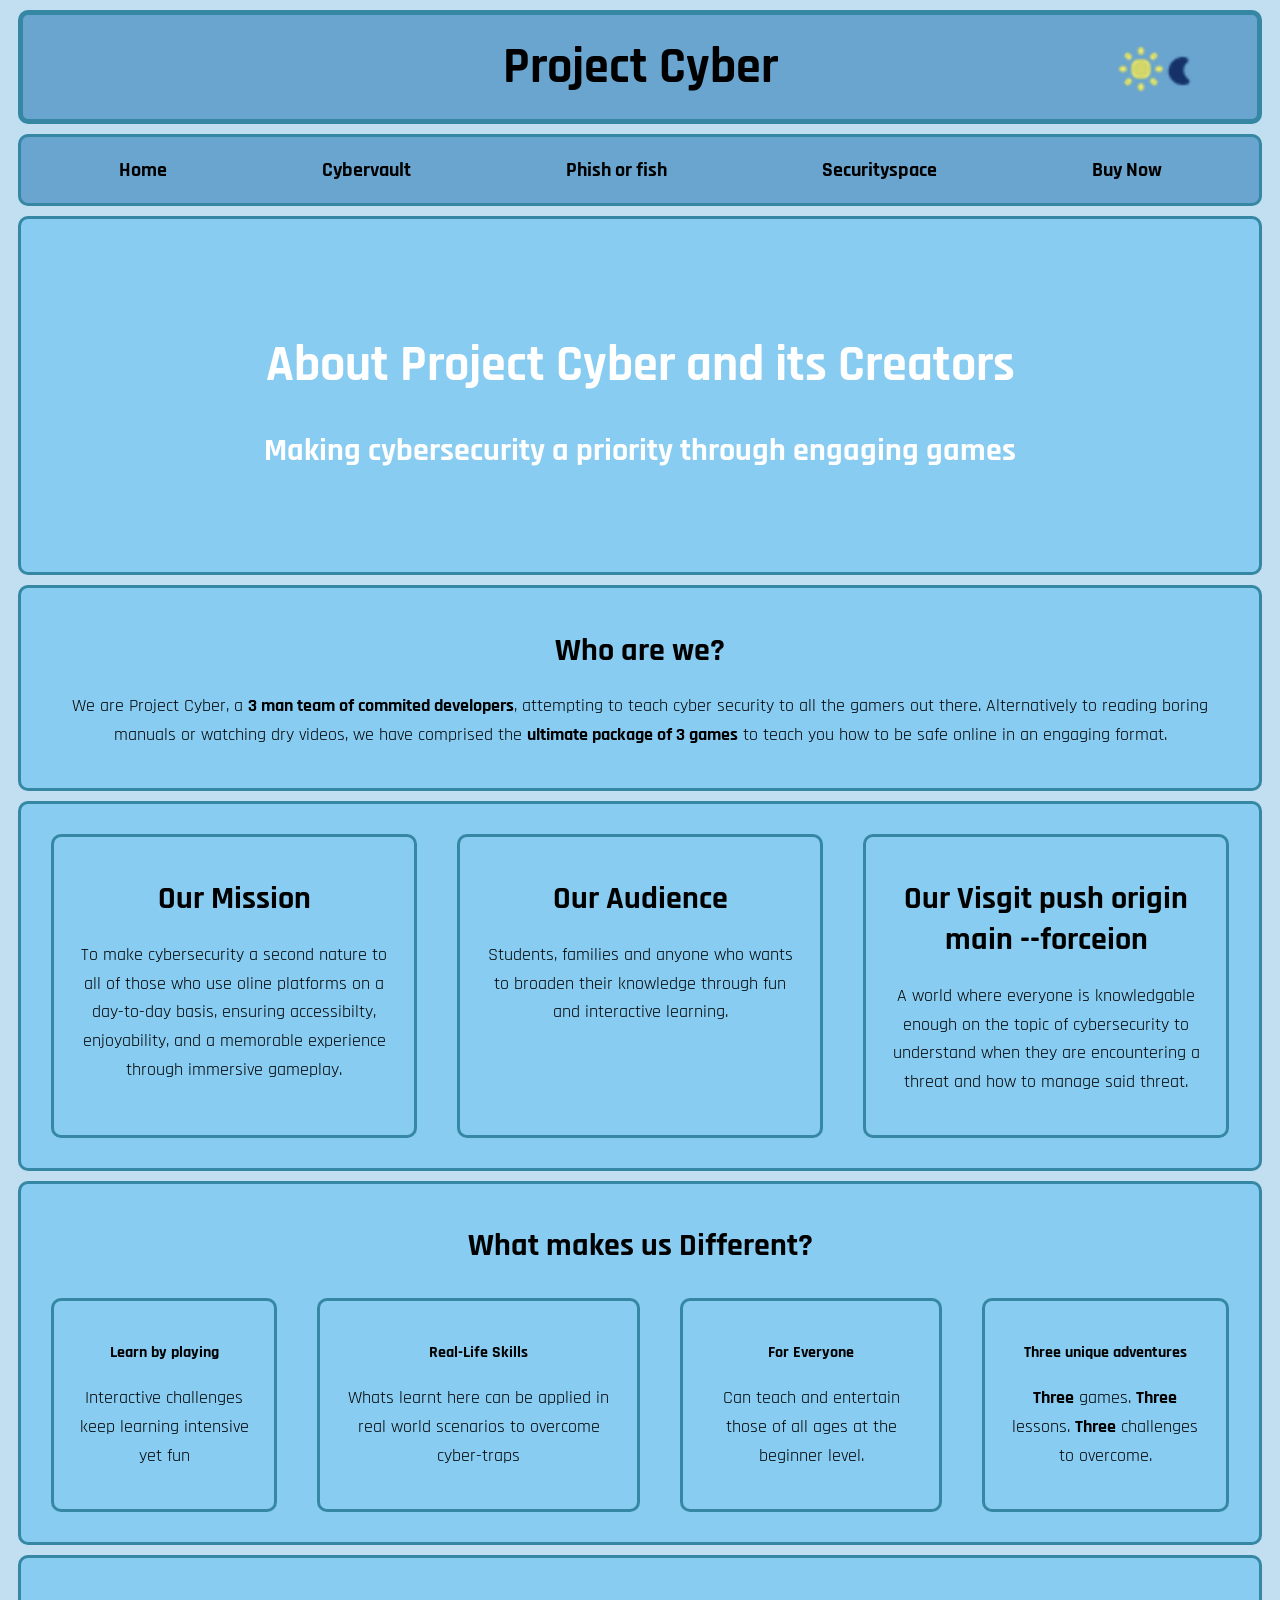
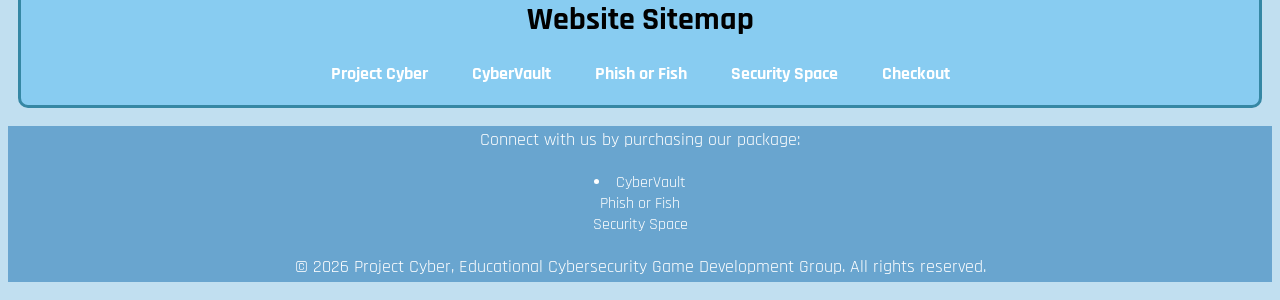
==== commit d4dcf4cb: "Fixed repetiiton in aboutus.html" ====
--- a/aboutus.html
+++ b/aboutus.html
@@ -107,114 +107,4 @@
 </footer>    
 <script src="theme.js"></script>
 
-</body>
-<!DOCTYPE html>
-<link rel="stylesheet" href="styles.css">
-<head>
-    <link rel="stylesheet" href="styles.css">
-    <link href="https://fonts.googleapis.com/css2?family=Rajdhani:wght@400;600;700&display=swap" rel="stylesheet">
-    <title>About Us - Project Cyber</title>
-</head>
-
-<body data-theme="default">  
-<div class="Webtitle normalcontainer">
-    <span class="title">Project cyber</span>
-
-    <label class="switch">
-        <input id="toggler" type="checkbox">
-           <img class="pressbutton" id="toggleicon" src="images/Sun.png"  alt="sun moon icon">
-    </label>
-</div>
-
-<div class="Navigationbar normalcontainer">
-    <a href="index.html">Home</a>
-    <a href="cybervault.html">Cybervault</a>
-    <a href="phish_or_fish.html">Phish or fish</a>
-    <a href="securityspace.html">Securityspace</a>
-    <a href="checkout.html">Buy Now</a>
-</div>
-
-<div class="aboutbanner normalcontainer">   
-    <h1 class="bigh1">About Project Cyber and its Creators</h1>
-    <h1>Making cybersecurity a priority through engaging games</h1>
-</div>
-
-<div class="aboutdesciption normalcontainer">   
-    <h1>Who are we?</h1>
-    <p>We are Project Cyber, a <b>3 man team of commited developers</b>, attempting to teach cyber security to all the gamers out there. Alternatively to reading boring manuals or watching dry videos, we have comprised the <b>ultimate package of 3 games</b> to teach you how to be safe online in an engaging format.</p>
-
-</div>
-
-<div class="mission normalcontainer hovercard">
-    <div class="normalcontainer">
-        <h1>Our Mission</h1>
-        <p>To make cybersecurity a second nature to all of those who use oline platforms on a day-to-day basis, ensuring accessibilty, enjoyability, and a memorable experience through immersive gameplay.  </p>
-    </div>
-
-    <div class="normalcontainer">
-        <h1>Our Audience</h1>
-        <p>Students, families and anyone who wants to broaden their knowledge through fun and interactive learning.</p>
-    </div>   
-    
-    <div class="normalcontainer">
-        <h1>Our Vision</h1>
-        <p>A world where everyone is knowledgable enough on the topic of cybersecurity to understand when they are encountering a threat and how to manage said threat.</p>
-    </div>
-
-</div>
-
-
-
-<div class="unique normalcontainer">
-    <h1>What makes us Different?</h1>
-
-    <div class="uniquecards hovercard">
-        <div class="normalcontainer">
-          <h4>Learn by playing</h4> 
-           <p> Interactive challenges keep learning intensive yet fun</p> 
-        </div>
-
-        <div class="normalcontainer">
-          <h4>Real-Life Skills</h4> 
-           <p> Whats learnt here can be applied in real world scenarios to overcome cyber-traps</p> 
-        </div>
-
-        <div class="normalcontainer">
-          <h4>For Everyone</h4> 
-           <p> Can teach and entertain those of all ages at the beginner level.</p> 
-        </div>
-        
-        <div class="normalcontainer">
-          <h4>Three unique adventures</h4> 
-           <p> <b>Three</b> games. <b>Three</b> lessons. <b>Three</b> challenges to overcome.</p> 
-        </div>
-
-    </div>
-</div>
-
-
-
-<div class="sitemap normalcontainer">
-    <h2>Website Sitemap</h2>
-        <a href="index.html">Home</a>
-        <a href="cybervault.html">CyberVault</a>
-        <a href="phish_or_fish.html">Phish or Fish</a>
-        <a href="securityspace.html">Security Space</a>
-        <a href="aboutus.html">About Us</a>
-        <a href="checkout.html">Checkout</a>
-        <a href="disclaimer.html">Disclaimer</a>
-</div>
-
-<footer>
-<p>Connect with us by purchasing our package:
-    <li>
-        CyberVault<br>
-        Phish or Fish<br>
-        Security Space<br>
-    </li>
-</p>
-<p>© 2026 Project Cyber, Educational Cybersecurity Game Development Group. All rights reserved.</p>
-</footer>    
-<script src="theme.js"></script>
-
 </body>
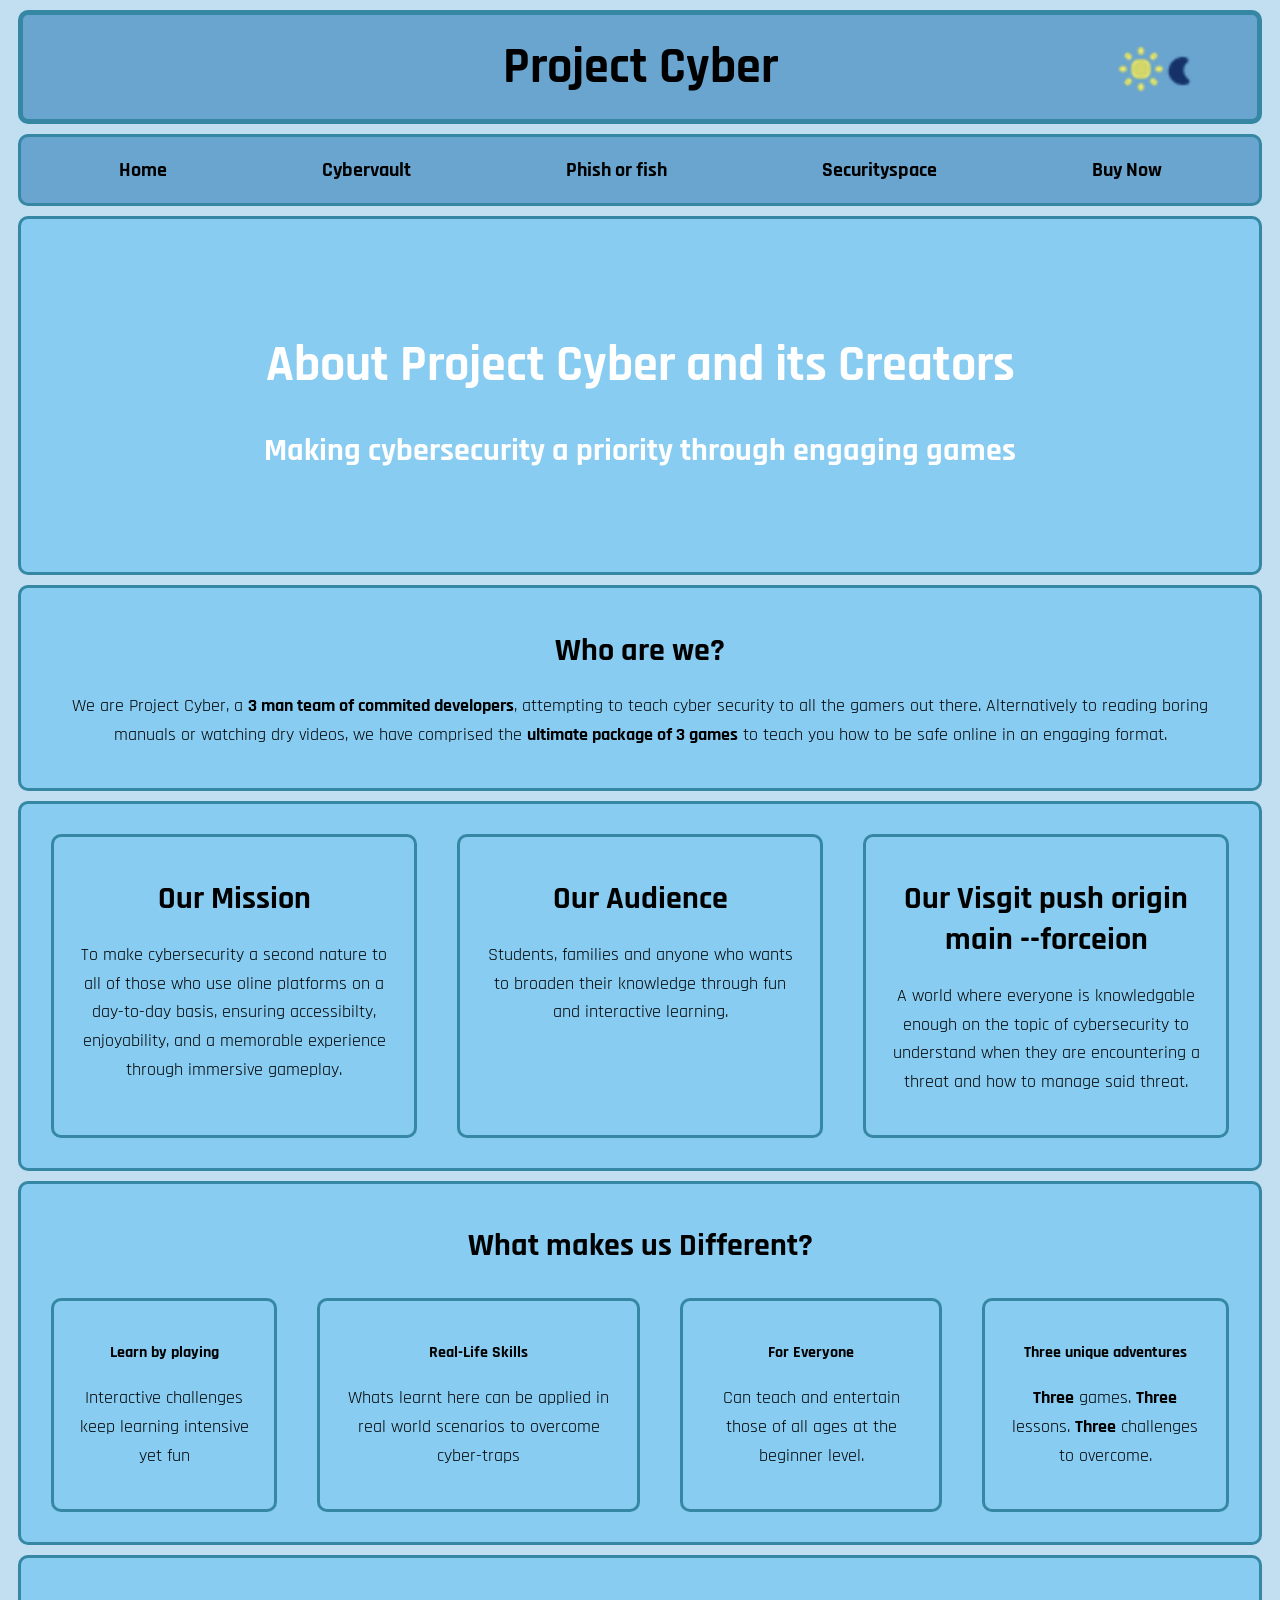
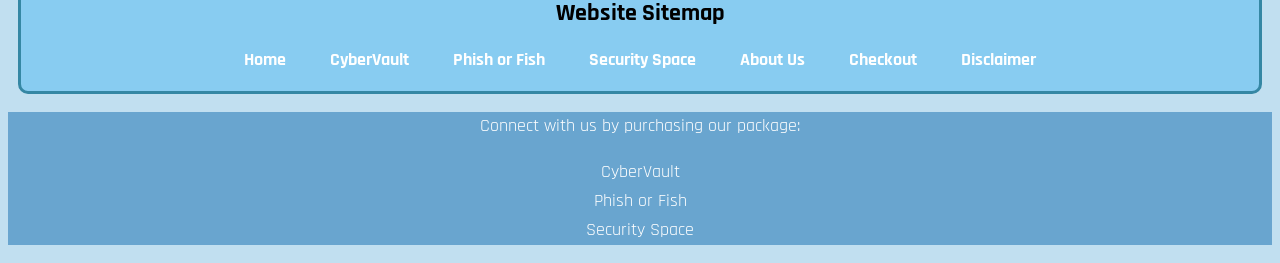
==== commit 9e3a24fb: "Update sitemap and footer for aboutus" ====
--- a/aboutus.html
+++ b/aboutus.html
@@ -82,29 +82,27 @@
     </div>
 </div>
 
+        <div class="sitemap normalcontainer">
+            <h2>Website Sitemap</h2>
+            <a href="index.html">Home</a>
+            <a href="cybervault.html">CyberVault</a>
+            <a href="phish_or_fish.html">Phish or Fish</a>
+            <a href="securityspace.html">Security Space</a>
+            <a href="aboutus.html">About Us</a>
+            <a href="checkout.html">Checkout</a>
+            <a href="disclaimer.html">Disclaimer</a>
+        </div>
+            
 
+        <footer>
+            <p>Connect with us by purchasing our package:</p>
+            <p>
+                CyberVault<br>
+                Phish or Fish<br>
+                Security Space<br>
+            </p>
+        </footer>  
 
-<div class="sitemap normalcontainer">
-    <h1>Website Sitemap</h1>
-    <div class="sitemap-links">
-        <a href="index.html">Project Cyber</a>
-        <a href="cybervault.html">CyberVault</a>
-        <a href="phish_or_fish.html">Phish or Fish</a>
-        <a href="securityspace.html">Security Space</a>
-        <a href="checkout.html">Checkout</a>
-    </div>
-</div>
-
-<footer>
-<p>Connect with us by purchasing our package:
-    <li>
-        CyberVault<br>
-        Phish or Fish<br>
-        Security Space<br>
-    </li>
-</p>
-<p>© 2026 Project Cyber, Educational Cybersecurity Game Development Group. All rights reserved.</p>
-</footer>    
 <script src="theme.js"></script>
 
 </body>
--- a/styles.css
+++ b/styles.css
@@ -277,10 +277,12 @@
 
 .securitybanner {
      background-image: url(images/securitybanner.png);
+     color:black
 }
 
 .cyberbanner {
     background-image: url(images/CyberBanner.jpeg);
+    color: black; /* Overrides the white text colour for this banner */
 }
 
 .fishbanner {
--- a/styles.css
+++ b/styles.css
@@ -277,10 +277,12 @@
 
 .securitybanner {
      background-image: url(images/securitybanner.png);
+     color:black
 }
 
 .cyberbanner {
     background-image: url(images/CyberBanner.jpeg);
+    color: black; /* Overrides the white text colour for this banner */
 }
 
 .fishbanner {
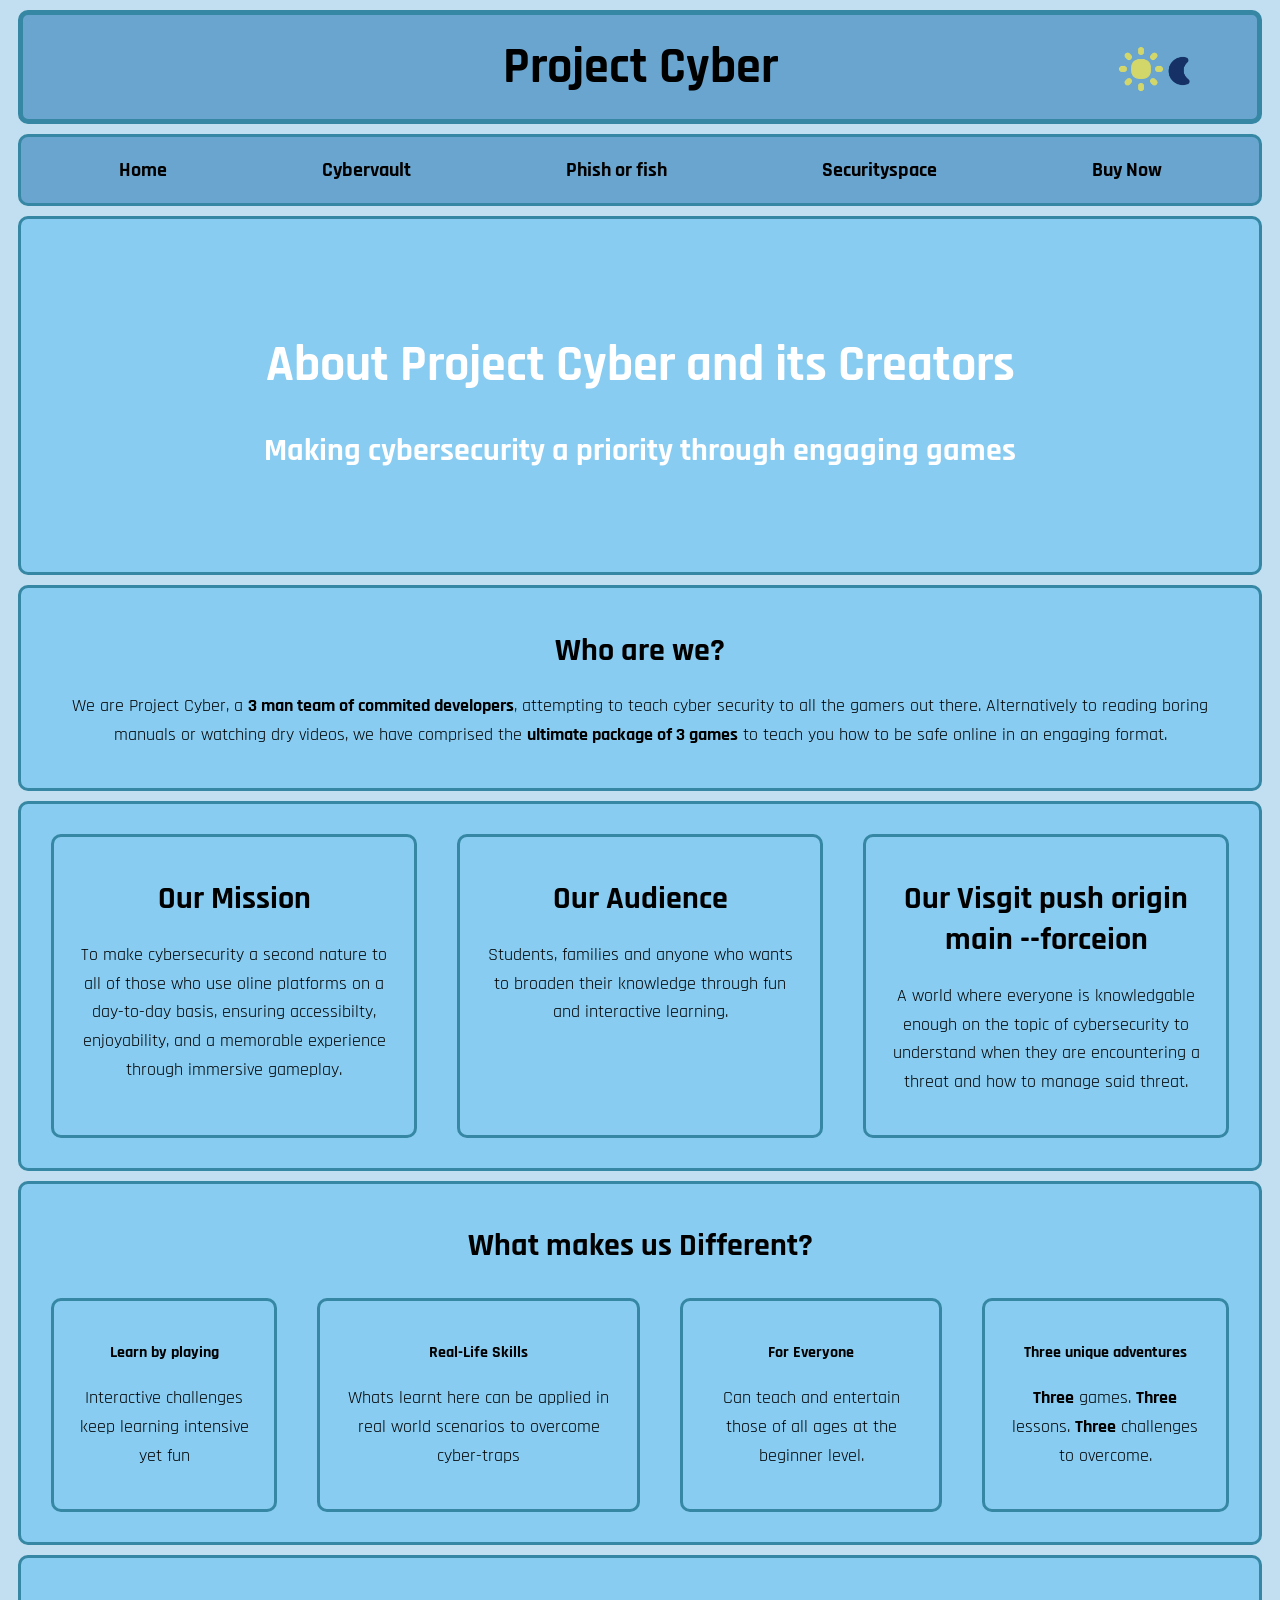
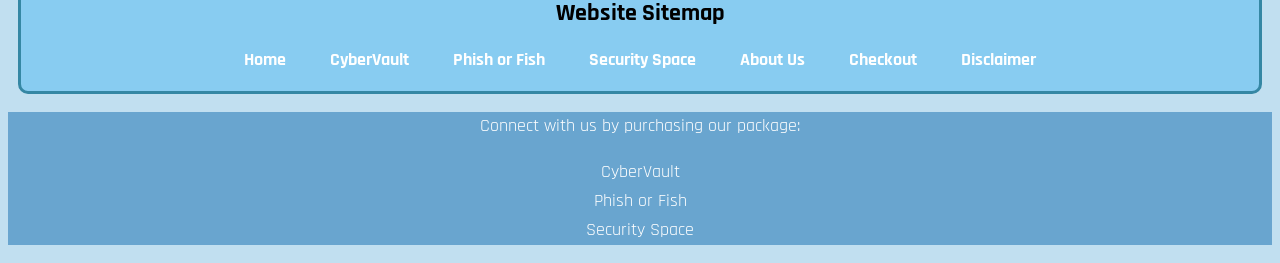
==== commit abd9bdbc: "update sun moon icon and caps issue" ====
--- a/aboutus.html
+++ b/aboutus.html
@@ -1,86 +1,88 @@
 <!DOCTYPE html>
-<link rel="stylesheet" href="styles.css">
-<head>
+<html>
     <link rel="stylesheet" href="styles.css">
-    <link href="https://fonts.googleapis.com/css2?family=Rajdhani:wght@400;600;700&display=swap" rel="stylesheet">
-    <title>About Us - Project Cyber</title>
-</head>
+    <head>
+        <link rel="stylesheet" href="styles.css">
+        <link href="https://fonts.googleapis.com/css2?family=Rajdhani:wght@400;600;700&display=swap" rel="stylesheet">
+        <title>About Us - Project Cyber</title>
+    </head>
 
-<body data-theme="default">  
-<div class="Webtitle normalcontainer">
-    <span class="title">Project Cyber</span>
+    <body data-theme="default">  
+        <div class="Webtitle normalcontainer">
+            <span class="title">Project Cyber</span>
 
-    <label class="switch">
-        <input id="toggler" type="checkbox">
-           <img class="pressbutton" id="toggleicon" src="images/Sun.png"  alt="sun moon icon">
-    </label>
-</div>
+            <label class="switch">
+                <input id="toggler" type="checkbox">
+                <img class="pressbutton" id="toggleicon" src="images/Sun.png"  alt="sun moon icon">
+            </label>
+        </div>
 
-<div class="Navigationbar normalcontainer">
-    <a href="index.html">Home</a>
-    <a href="cybervault.html">Cybervault</a>
-    <a href="phish_or_fish.html">Phish or fish</a>
-    <a href="securityspace.html">Securityspace</a>
-    <a href="checkout.html">Buy Now</a>
-</div>
+        <div class="Navigationbar normalcontainer">
+            <a href="index.html">Home</a>
+            <a href="cybervault.html">Cybervault</a>
+            <a href="phish_or_fish.html">Phish or fish</a>
+            <a href="securityspace.html">Securityspace</a>
+            <a href="checkout.html">Buy Now</a>
+        </div>
 
-<div class="aboutbanner normalcontainer">   
-    <h1 class="bigh1">About Project Cyber and its Creators</h1>
-    <h1>Making cybersecurity a priority through engaging games</h1>
-</div>
+        <div class="aboutbanner normalcontainer">   
+            <h1 class="bigh1">About Project Cyber and its Creators</h1>
+            <h1>Making cybersecurity a priority through engaging games</h1>
+        </div>
 
-<div class="aboutdesciption normalcontainer">   
-    <h1>Who are we?</h1>
-    <p>We are Project Cyber, a <b>3 man team of commited developers</b>, attempting to teach cyber security to all the gamers out there. Alternatively to reading boring manuals or watching dry videos, we have comprised the <b>ultimate package of 3 games</b> to teach you how to be safe online in an engaging format.</p>
+        <div class="aboutdesciption normalcontainer">   
+            <h1>Who are we?</h1>
+            <p>We are Project Cyber, a <b>3 man team of commited developers</b>, attempting to teach cyber security to all the gamers out there. Alternatively to reading boring manuals or watching dry videos, we have comprised the <b>ultimate package of 3 games</b> to teach you how to be safe online in an engaging format.</p>
+        </div>
 
-</div>
+        <div class="mission normalcontainer hovercard">
 
-<div class="mission normalcontainer hovercard">
-    <div class="normalcontainer">
-        <h1>Our Mission</h1>
-        <p>To make cybersecurity a second nature to all of those who use oline platforms on a day-to-day basis, ensuring accessibilty, enjoyability, and a memorable experience through immersive gameplay.  </p>
-    </div>
+            <div class="normalcontainer">
+                <h1>Our Mission</h1>
+                <p>To make cybersecurity a second nature to all of those who use oline platforms on a day-to-day basis, ensuring accessibilty, enjoyability, and a memorable experience through immersive gameplay.  </p>
+            </div>
 
-    <div class="normalcontainer">
-        <h1>Our Audience</h1>
-        <p>Students, families and anyone who wants to broaden their knowledge through fun and interactive learning.</p>
-    </div>   
-    
-    <div class="normalcontainer">
-        <h1>Our Visgit push origin main --forceion</h1>
-        <p>A world where everyone is knowledgable enough on the topic of cybersecurity to understand when they are encountering a threat and how to manage said threat.</p>
-    </div>
+            <div class="normalcontainer">
+                <h1>Our Audience</h1>
+                <p>Students, families and anyone who wants to broaden their knowledge through fun and interactive learning.</p>
+            </div>   
+            
+            <div class="normalcontainer">
+                <h1>Our Visgit push origin main --forceion</h1>
+                <p>A world where everyone is knowledgable enough on the topic of cybersecurity to understand when they are encountering a threat and how to manage said threat.</p>
+            </div>
 
-</div>
+        </div>
 
 
 
-<div class="unique normalcontainer">
-    <h1>What makes us Different?</h1>
+        <div class="unique normalcontainer">
+            <h1>What makes us Different?</h1>
 
-    <div class="uniquecards hovercard">
-        <div class="normalcontainer">
-          <h4>Learn by playing</h4> 
-           <p> Interactive challenges keep learning intensive yet fun</p> 
+            <div class="uniquecards hovercard">
+
+                <div class="normalcontainer">
+                <h4>Learn by playing</h4> 
+                <p> Interactive challenges keep learning intensive yet fun</p> 
+                </div>
+
+                <div class="normalcontainer">
+                <h4>Real-Life Skills</h4> 
+                <p> Whats learnt here can be applied in real world scenarios to overcome cyber-traps</p> 
+                </div>
+
+                <div class="normalcontainer">
+                <h4>For Everyone</h4> 
+                <p> Can teach and entertain those of all ages at the beginner level.</p> 
+                </div>
+                
+                <div class="normalcontainer">
+                <h4>Three unique adventures</h4> 
+                <p> <b>Three</b> games. <b>Three</b> lessons. <b>Three</b> challenges to overcome.</p> 
+                </div>
+
+            </div>
         </div>
-
-        <div class="normalcontainer">
-          <h4>Real-Life Skills</h4> 
-           <p> Whats learnt here can be applied in real world scenarios to overcome cyber-traps</p> 
-        </div>
-
-        <div class="normalcontainer">
-          <h4>For Everyone</h4> 
-           <p> Can teach and entertain those of all ages at the beginner level.</p> 
-        </div>
-        
-        <div class="normalcontainer">
-          <h4>Three unique adventures</h4> 
-           <p> <b>Three</b> games. <b>Three</b> lessons. <b>Three</b> challenges to overcome.</p> 
-        </div>
-
-    </div>
-</div>
 
         <div class="sitemap normalcontainer">
             <h2>Website Sitemap</h2>
@@ -92,7 +94,7 @@
             <a href="checkout.html">Checkout</a>
             <a href="disclaimer.html">Disclaimer</a>
         </div>
-            
+                    
 
         <footer>
             <p>Connect with us by purchasing our package:</p>
@@ -103,6 +105,7 @@
             </p>
         </footer>  
 
-<script src="theme.js"></script>
+        <script src="theme.js"></script>
 
-</body>+    </body>
+</html>
--- a/styles.css
+++ b/styles.css
@@ -423,10 +423,11 @@
 
 .securitycardwrapper {
     flex-wrap: wrap;
+    justify-content: center;
 }
 
 .featurecard {
-    width: 45%;
+    width: 42%;
     transition: 0.3s;
 }
 
--- a/styles.css
+++ b/styles.css
@@ -423,10 +423,11 @@
 
 .securitycardwrapper {
     flex-wrap: wrap;
+    justify-content: center;
 }
 
 .featurecard {
-    width: 45%;
+    width: 42%;
     transition: 0.3s;
 }
 
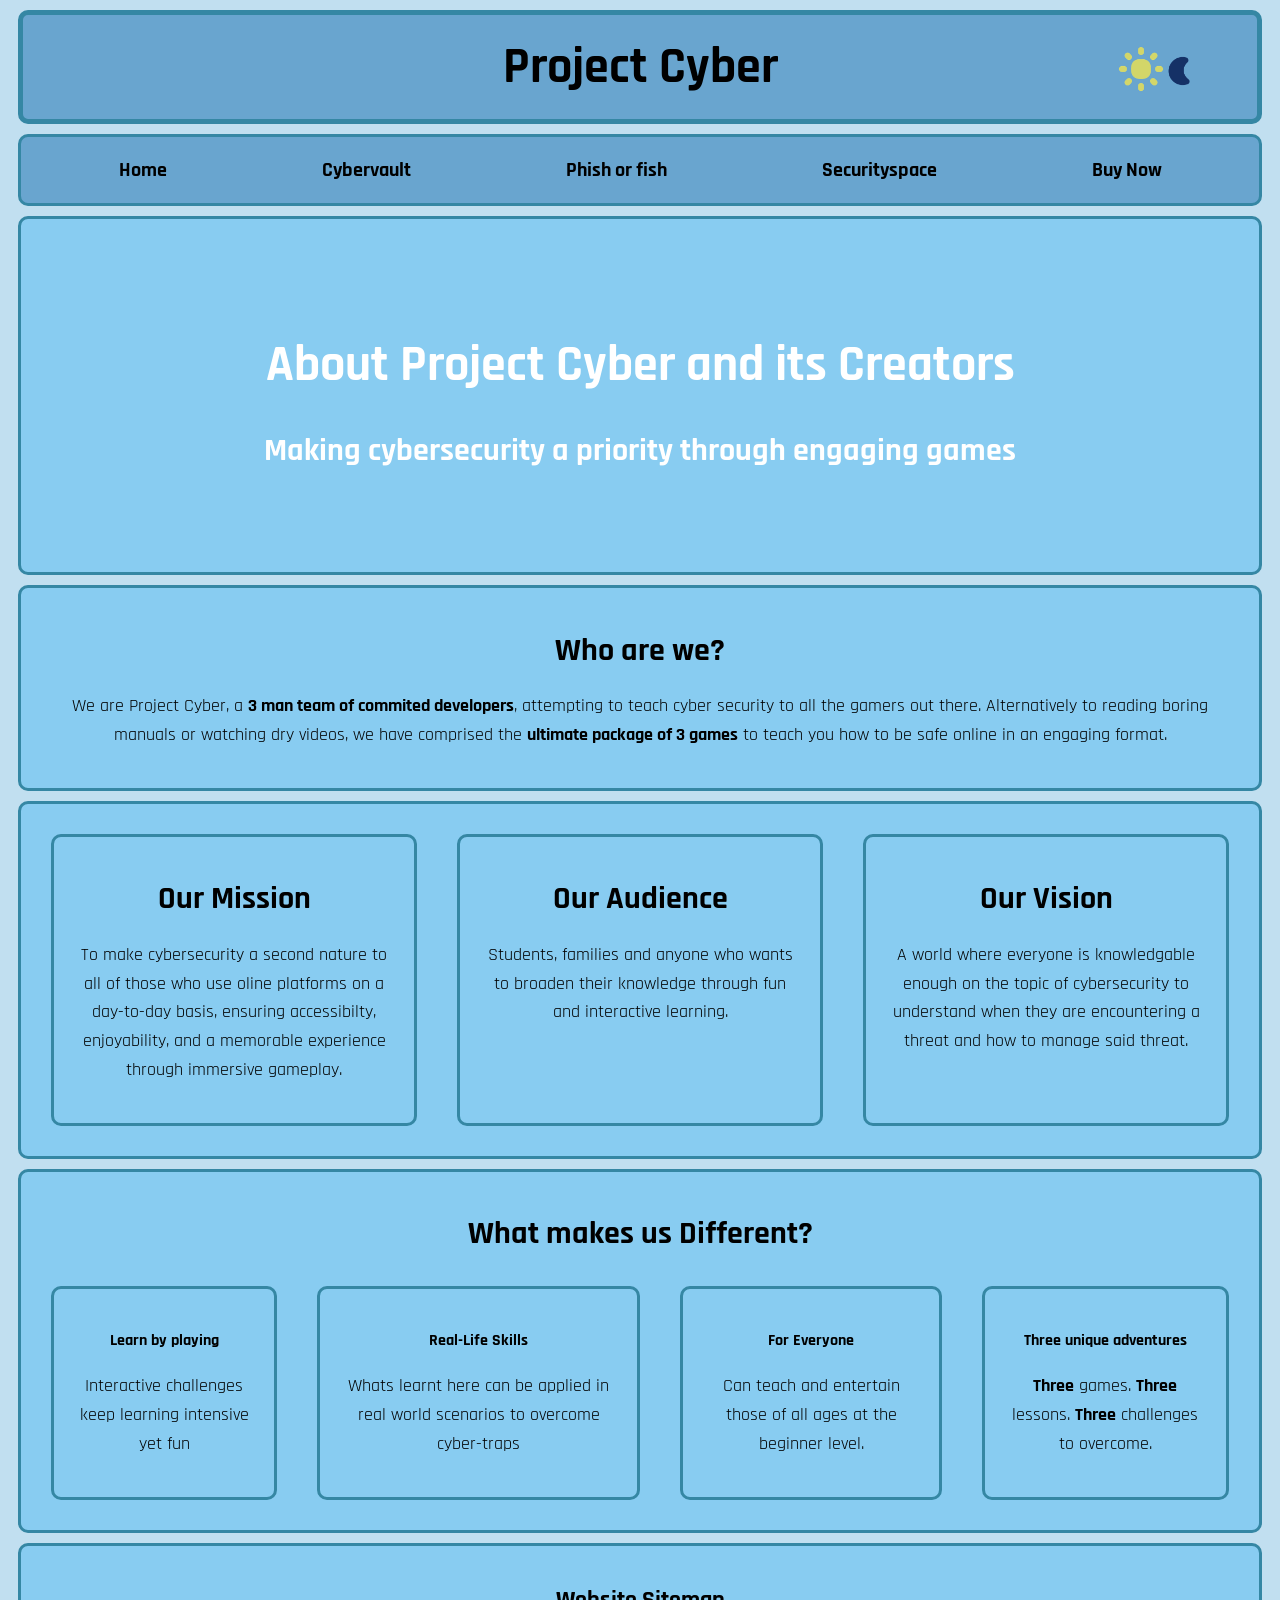
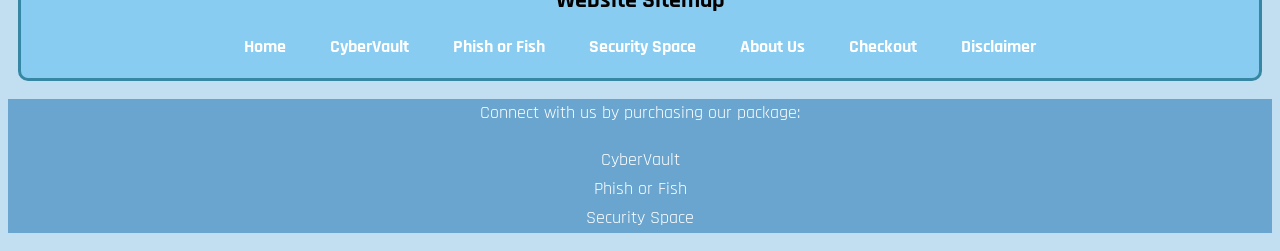
==== commit dd553d24: "iNDENTATION FIXES" ====
--- a/aboutus.html
+++ b/aboutus.html
@@ -48,7 +48,7 @@
             </div>   
             
             <div class="normalcontainer">
-                <h1>Our Visgit push origin main --forceion</h1>
+                <h1>Our Vision</h1>
                 <p>A world where everyone is knowledgable enough on the topic of cybersecurity to understand when they are encountering a threat and how to manage said threat.</p>
             </div>
 
--- a/styles.css
+++ b/styles.css
@@ -1,6 +1,6 @@
 /* Light mode theme :root means that it's the default */
 :root, [data-theme="default"] {
-    --body-bg-color:#C1DFF0;
+    --body-bg-color:#C1DFF0; /* This is a hex coluor*/
     --container-bg-color:#88CCF1;
     --container-border-color:#3587A4;
     --topbar-bg-color:#69a5cf;
@@ -51,7 +51,7 @@
 
 
 p {
-    font-size: 18px;
+    font-size: 18px; /* Declares the size of the font */
     line-height: 1.6;
     text-decoration: none;
 }
@@ -61,7 +61,7 @@
 }
 
 img {
-    border-radius: 10px;
+    border-radius: 10px; /* Rounded borders for images*/
 }
 
 .bigimg {
@@ -96,7 +96,7 @@
 /* Navigation bar css */
 
 .Navigationbar {
-    background-color:var(--topbar-bg-color);
+    background-color:var(--topbar-bg-color); /* Css variable so can change depending on theme */
     font-size: 20px; 
     display: flex;
     justify-content: space-around; /* spaces everything evenly due to flex */
@@ -116,7 +116,7 @@
     border-radius:10px;
     background-color: #00bfff;
     color: white;
-    transform: translateY(-3px);
+    transform: translateY(-3px); /* Moves up*/
 
 }
 
@@ -177,12 +177,12 @@
 
 .hovercard div:hover{ /* Hover effect for all hover cards inside a div only, so no p or h2 etc */
     transform: translateY(-8px);
-    box-shadow: 0 10px 20px rgba(0,0,0,0.3);
+    box-shadow: 0 10px 20px rgba(0,0,0,0.3); /* Shadowing on hover*/
 }
 
 .aboutstats {
     display: flex;
-    justify-content: space-around;
+    justify-content: space-around; /* Tells how content inside flexbox will be spaced*/
     gap: 10px;
     margin-top: 20px;
 }
@@ -395,14 +395,6 @@
   display: block;
 }
 
-.numbertext {
-  color: #f2f2f2;
-  font-size: 12px;
-  padding: 8px 12px;
-  position: absolute;
-  top: 0;
-}
-
 .simplecards {
     display: flex;
     gap: 20px;
--- a/styles.css
+++ b/styles.css
@@ -1,6 +1,6 @@
 /* Light mode theme :root means that it's the default */
 :root, [data-theme="default"] {
-    --body-bg-color:#C1DFF0;
+    --body-bg-color:#C1DFF0; /* This is a hex coluor*/
     --container-bg-color:#88CCF1;
     --container-border-color:#3587A4;
     --topbar-bg-color:#69a5cf;
@@ -51,7 +51,7 @@
 
 
 p {
-    font-size: 18px;
+    font-size: 18px; /* Declares the size of the font */
     line-height: 1.6;
     text-decoration: none;
 }
@@ -61,7 +61,7 @@
 }
 
 img {
-    border-radius: 10px;
+    border-radius: 10px; /* Rounded borders for images*/
 }
 
 .bigimg {
@@ -96,7 +96,7 @@
 /* Navigation bar css */
 
 .Navigationbar {
-    background-color:var(--topbar-bg-color);
+    background-color:var(--topbar-bg-color); /* Css variable so can change depending on theme */
     font-size: 20px; 
     display: flex;
     justify-content: space-around; /* spaces everything evenly due to flex */
@@ -116,7 +116,7 @@
     border-radius:10px;
     background-color: #00bfff;
     color: white;
-    transform: translateY(-3px);
+    transform: translateY(-3px); /* Moves up*/
 
 }
 
@@ -177,12 +177,12 @@
 
 .hovercard div:hover{ /* Hover effect for all hover cards inside a div only, so no p or h2 etc */
     transform: translateY(-8px);
-    box-shadow: 0 10px 20px rgba(0,0,0,0.3);
+    box-shadow: 0 10px 20px rgba(0,0,0,0.3); /* Shadowing on hover*/
 }
 
 .aboutstats {
     display: flex;
-    justify-content: space-around;
+    justify-content: space-around; /* Tells how content inside flexbox will be spaced*/
     gap: 10px;
     margin-top: 20px;
 }
@@ -395,14 +395,6 @@
   display: block;
 }
 
-.numbertext {
-  color: #f2f2f2;
-  font-size: 12px;
-  padding: 8px 12px;
-  position: absolute;
-  top: 0;
-}
-
 .simplecards {
     display: flex;
     gap: 20px;
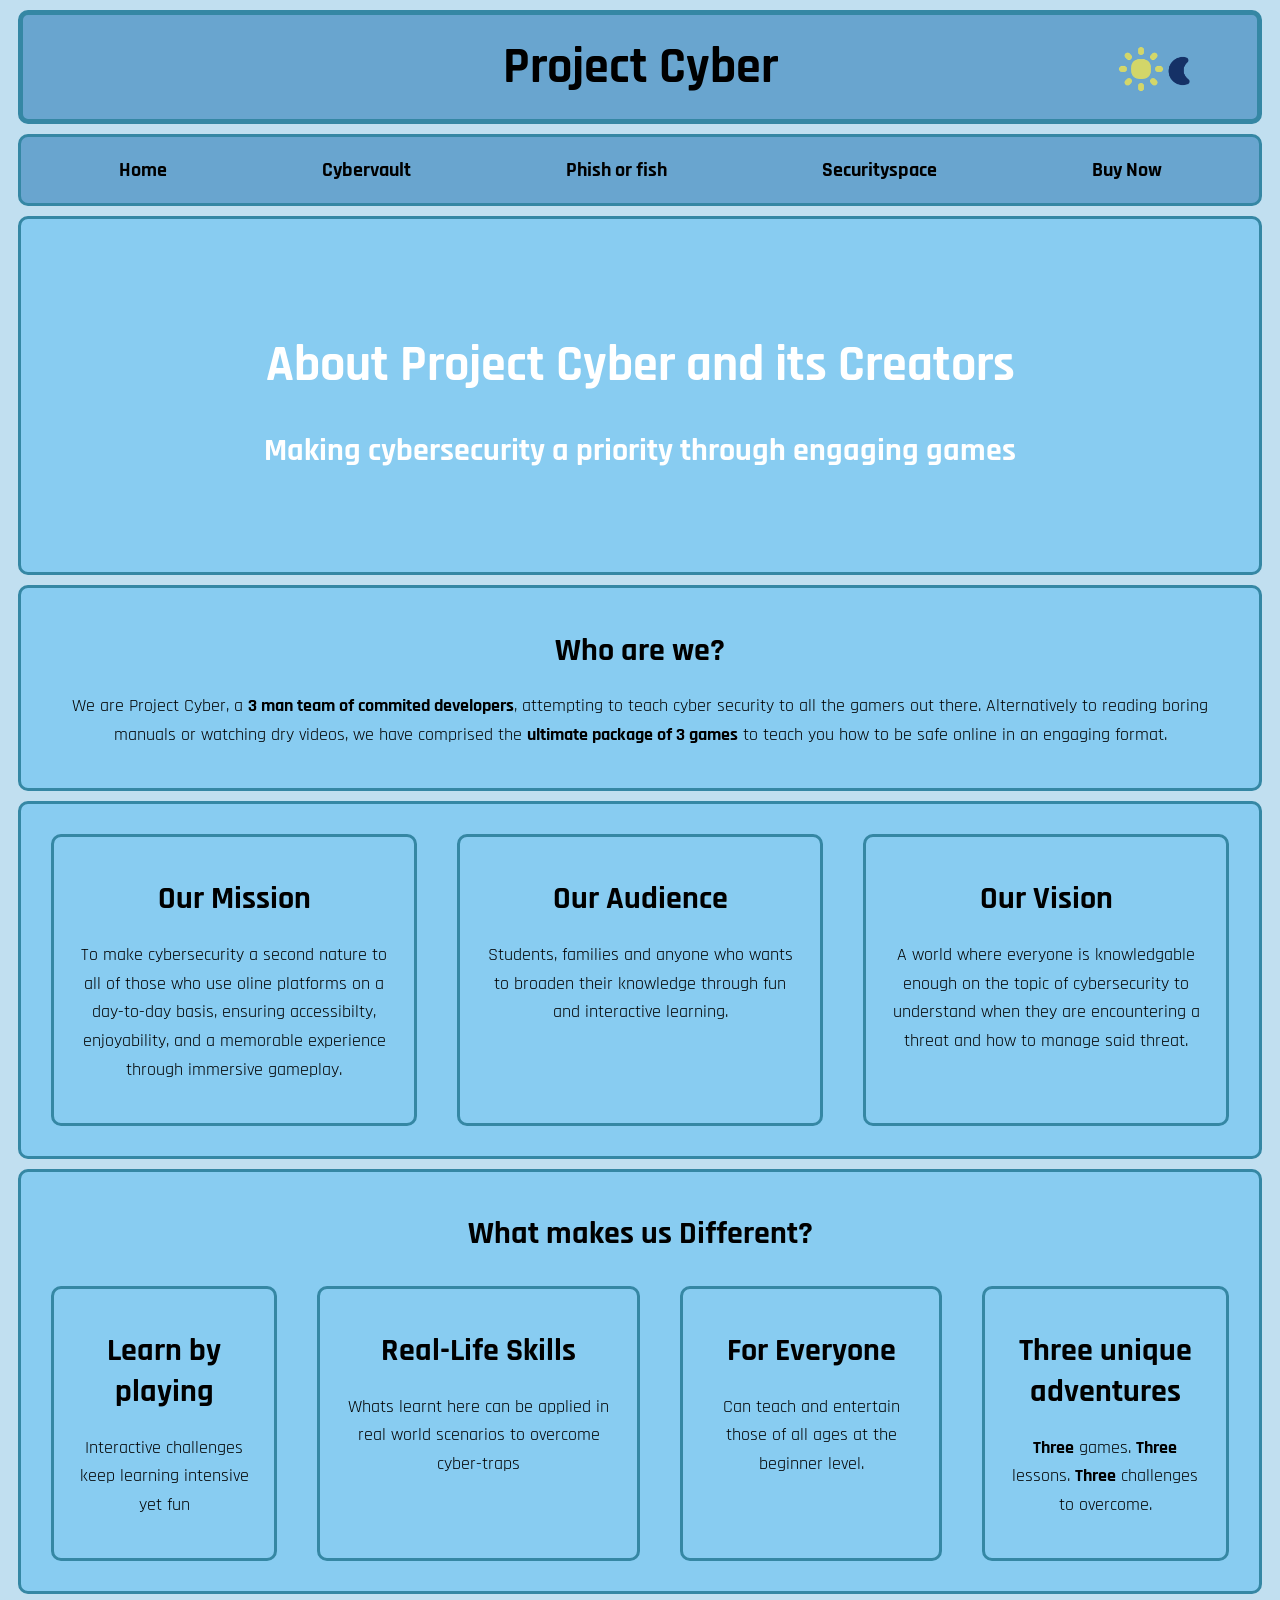
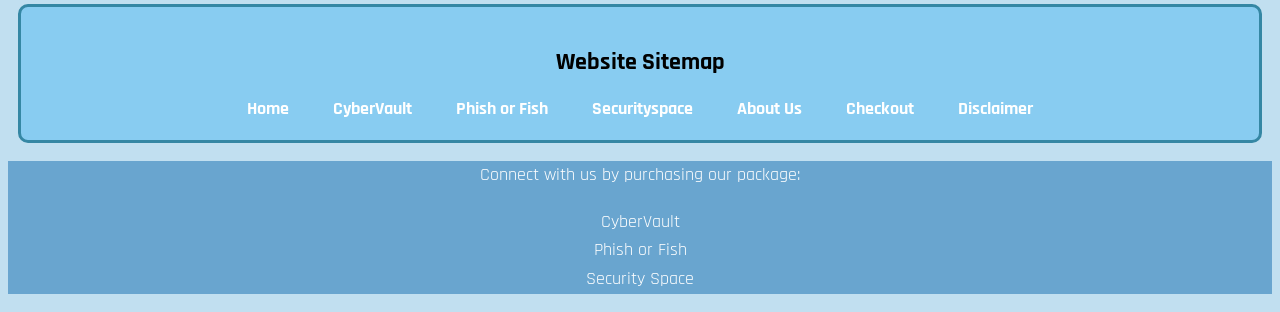
==== commit f2b499a5: "Change some images" ====
--- a/aboutus.html
+++ b/aboutus.html
@@ -1,6 +1,5 @@
 <!DOCTYPE html>
 <html>
-    <link rel="stylesheet" href="styles.css">
     <head>
         <link rel="stylesheet" href="styles.css">
         <link href="https://fonts.googleapis.com/css2?family=Rajdhani:wght@400;600;700&display=swap" rel="stylesheet">
@@ -62,22 +61,22 @@
             <div class="uniquecards hovercard">
 
                 <div class="normalcontainer">
-                <h4>Learn by playing</h4> 
+                <h1>Learn by playing</h1> 
                 <p> Interactive challenges keep learning intensive yet fun</p> 
                 </div>
 
                 <div class="normalcontainer">
-                <h4>Real-Life Skills</h4> 
+                <h1>Real-Life Skills</h1> 
                 <p> Whats learnt here can be applied in real world scenarios to overcome cyber-traps</p> 
                 </div>
 
                 <div class="normalcontainer">
-                <h4>For Everyone</h4> 
+                <h1>For Everyone</h1> 
                 <p> Can teach and entertain those of all ages at the beginner level.</p> 
                 </div>
                 
                 <div class="normalcontainer">
-                <h4>Three unique adventures</h4> 
+                <h1>Three unique adventures</h1> 
                 <p> <b>Three</b> games. <b>Three</b> lessons. <b>Three</b> challenges to overcome.</p> 
                 </div>
 
@@ -89,7 +88,7 @@
             <a href="index.html">Home</a>
             <a href="cybervault.html">CyberVault</a>
             <a href="phish_or_fish.html">Phish or Fish</a>
-            <a href="securityspace.html">Security Space</a>
+            <a href="securityspace.html">Securityspace</a>
             <a href="aboutus.html">About Us</a>
             <a href="checkout.html">Checkout</a>
             <a href="disclaimer.html">Disclaimer</a>
